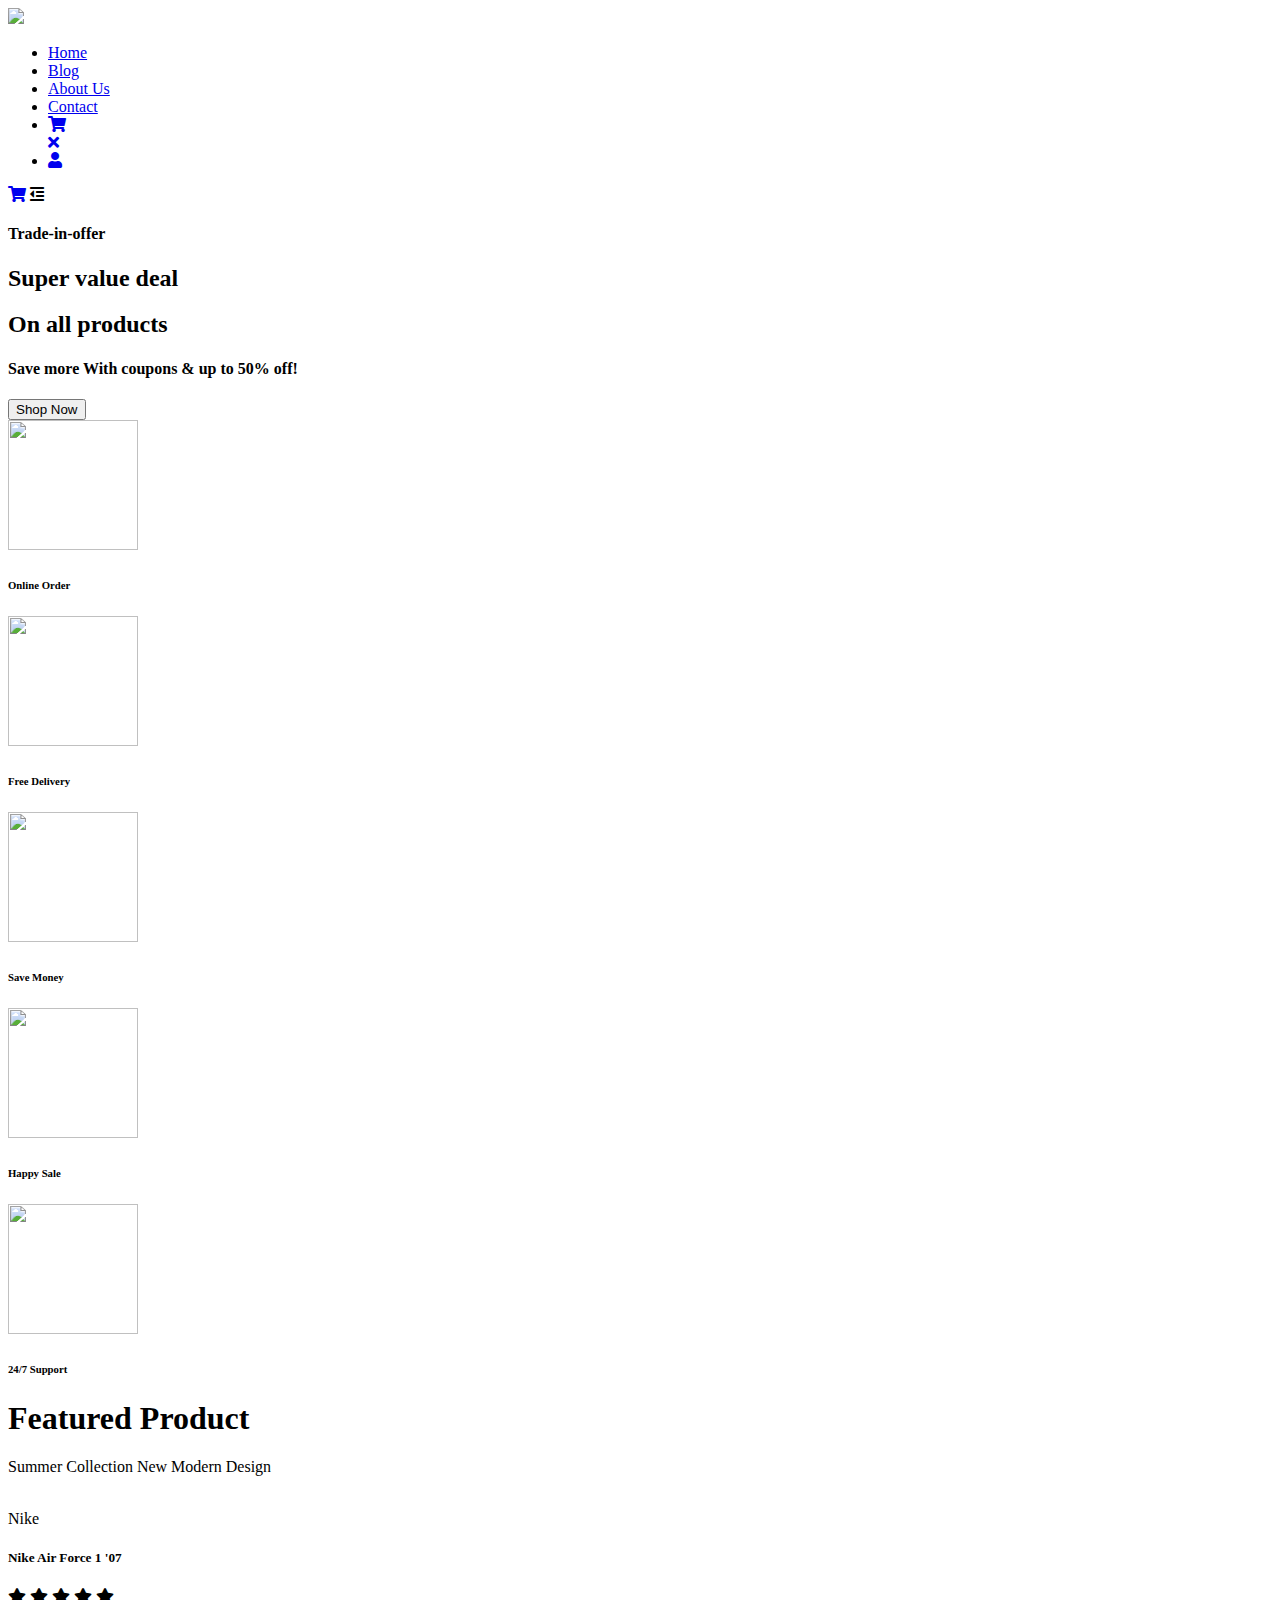
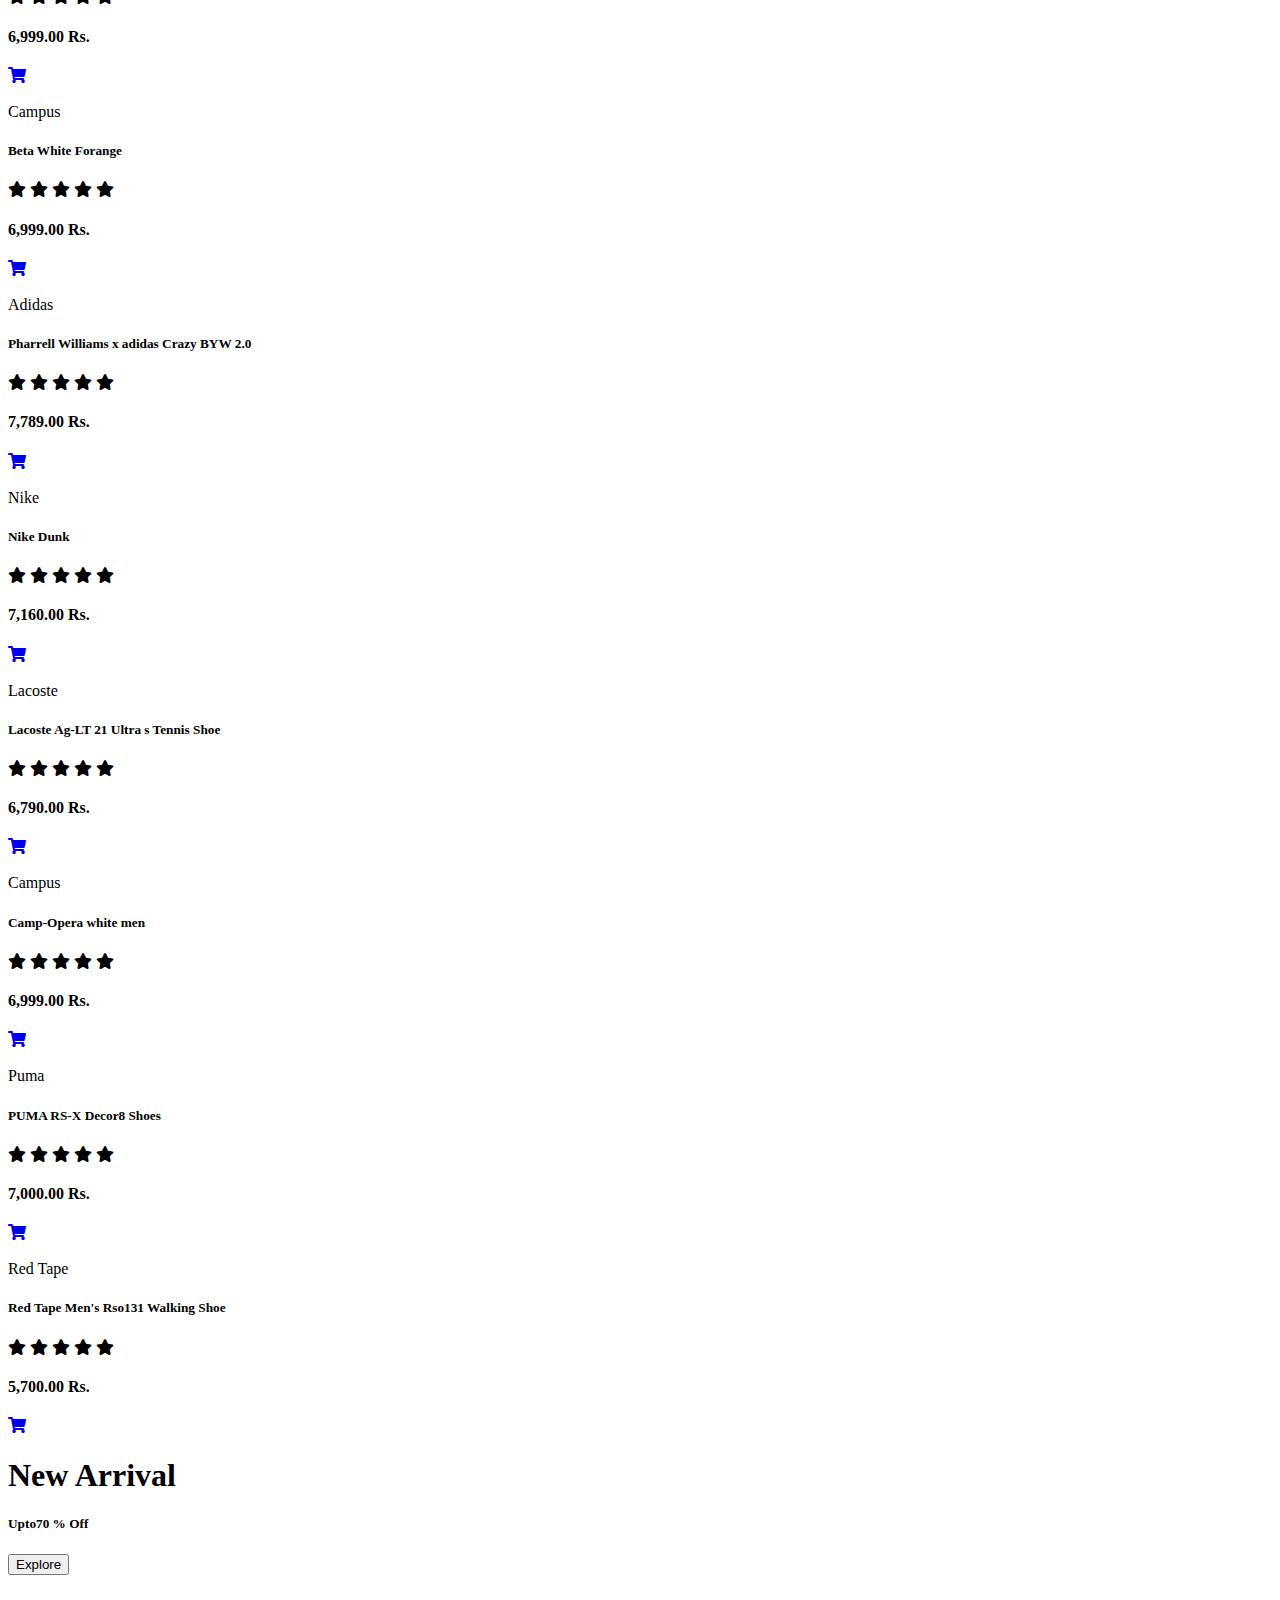
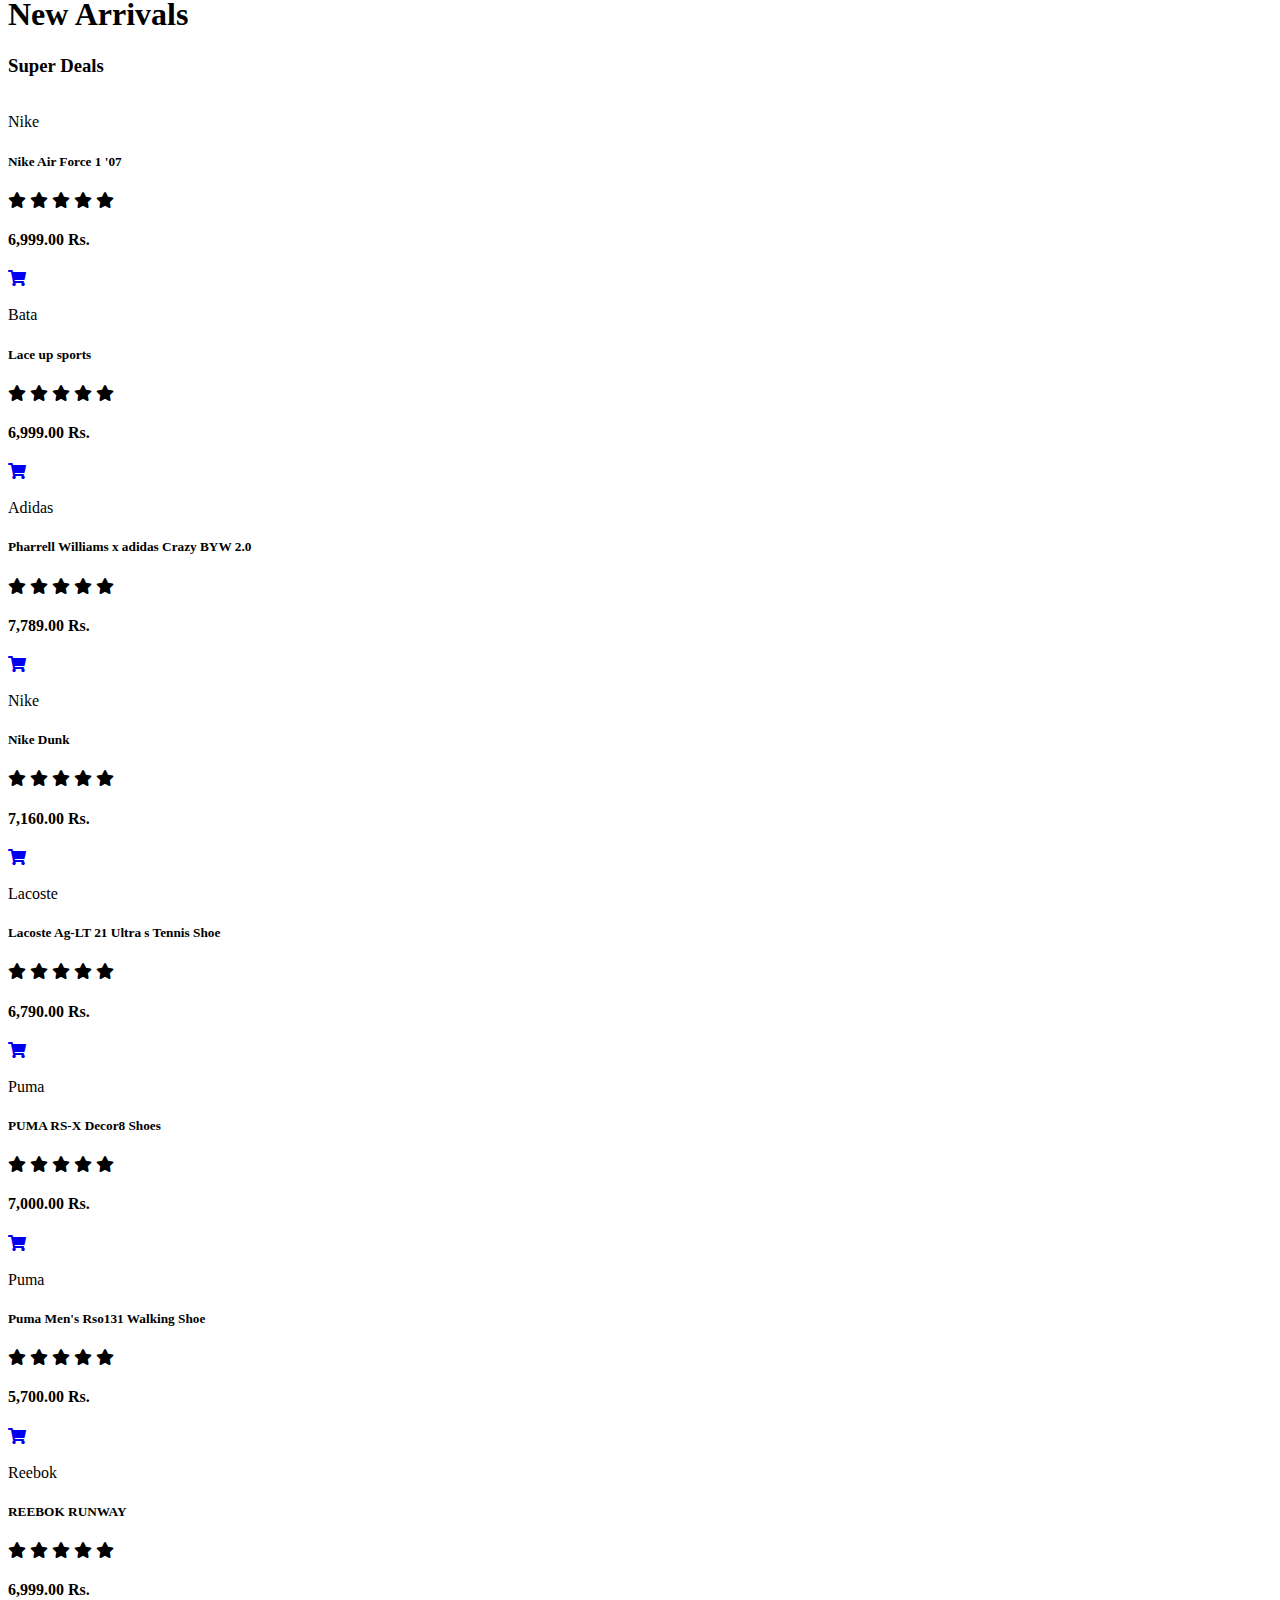
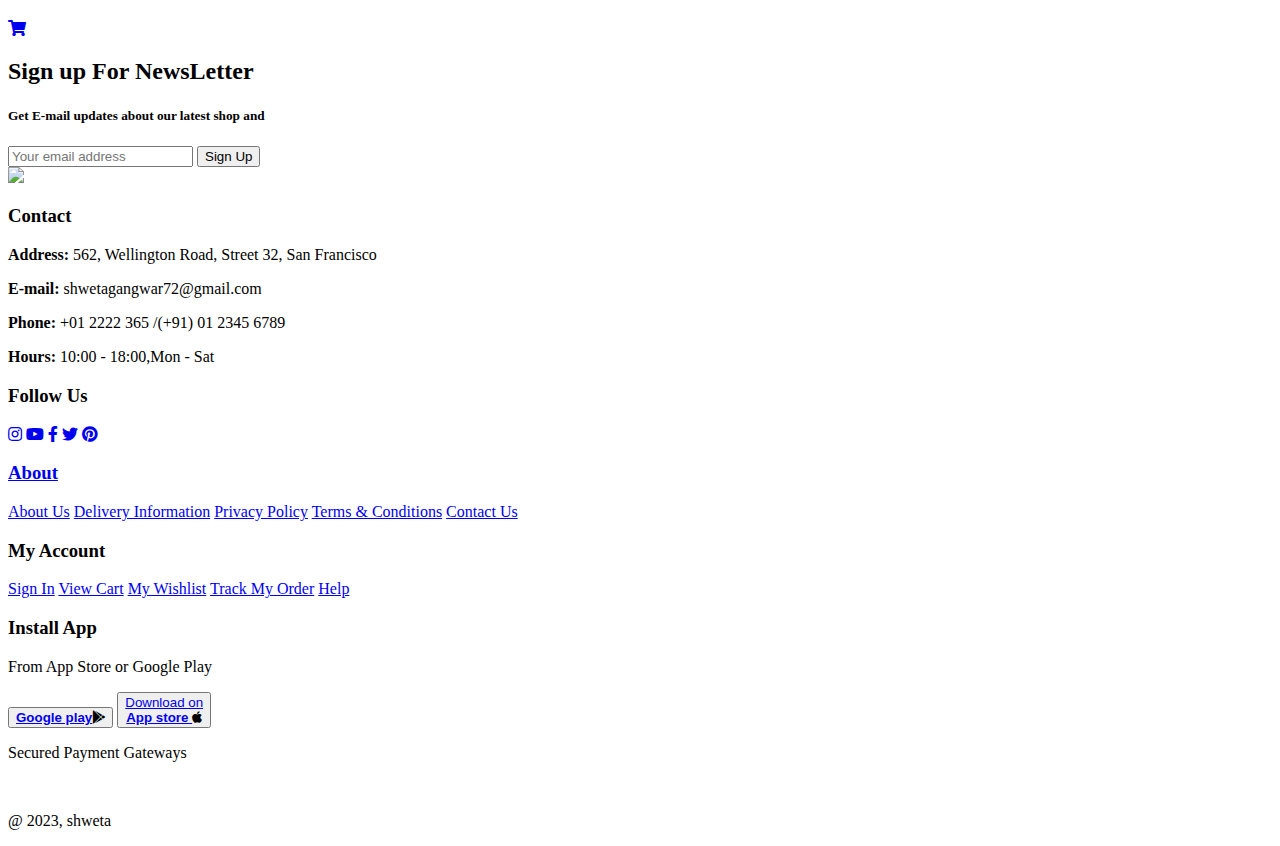
==== index.html @ 14f74d3e "Update index.html" ====
<!DOCTYPE html>
<html lang="en">
<head>
    <meta charset="UTF-8">
    <meta http-equiv="X-UA-Compatible" content="IE=edge">
    <meta name="viewport" content="width=device-width, initial-scale=1.0">
    <title>Website</title>
    <link rel="stylesheet" href="https://use.fontawesome.com/releases/v5.15.4/css/all.css"/>
    <link rel ="stylesheet" href ="style.css">
</head>
<body>

    
        <section id = "header">
            <img src="logo.jpg" height="60px">

        
                <ul id = "navbar">
                    <li><a class="active" href ="index.html">Home</a></li>
                    <li><a href ="blog.html">Blog</a></li>
                    <li><a href ="about.html">About Us</a></li>
                    <li><a href ="contact.html">Contact</a></li>
                    <li><a href=cart.html id="lg-bag"><i class="fa fa-shopping-cart"></i></a></li>
                    <a href="#" id="close"><i class="fa fa-times"></i></a>
                    <li><a href="login.html"><span class="fa fa-user"></span></a></li>
                    
                    
                </ul>
                
            
            <div id="mobile">
                <a href=cart.html><i class="fa fa-shopping-cart"></i></a>
                <i id="bar"class="fas fa-outdent"></i>
            </div>
        </section>
        
    <section id ="hero">
        
       
       <h4 class="h2">Trade-in-offer</h4>
       <h2 class="h2">Super value deal</h2>
       <h2 class="h2">On all products</h2>
       <h4 >Save more With coupons & up to 50% off! </h4>
       <button onclick="window.location.href='shop.html';"> Shop Now</button>
       
       
   </section>
   <section id ="feature" class="section-p1">
       <div class = "fe-box">
           <img src ="252-2523946_mobile-ordering-logo-png-transparent-png.png" 
           height="130" width="130"alt ="">
           <h6>Online Order</h6>

       </div>
       <div class = "fe-box">
           <img src ="free-delivery-design-template-50c5398122470be03389158a7e2b2923_screen.jpg" 
           height="130" width="130"alt ="">
           <h6>Free Delivery</h6>

       </div>
       <div class = "fe-box">
           <img src ="279-2795651_money-saving-cartoon-hd-png-download.png" 
           height="130" width="130"alt ="">
           <h6>Save Money</h6>

       </div>
       <div class = "fe-box">
           <img src ="pngtree-shopping-sell-things-cartoon-brand-auction-png-image_478056.jpg" 
           height="130" width="130"alt ="">
           <h6>Happy Sale</h6>

       </div>
       <div class = "fe-box">
           <img src ="technical-support-illustration_24908-61534.jpg" 
           height="130" width="130"alt ="">
           <h6>24/7 Support </h6>

       </div>
   </section>
   <section id="product"class="section-p1">
       <h1>Featured Product</h1>
       <p>Summer Collection New Modern Design</p>
       <div class ="pro-container">
           <div class="pro zoom">
               <img  src ="OIP.jpg"  alt="">
               <div class="desc">
                   <span>Nike</span>
                   <h5>Nike Air Force 1 '07</h5>
                   <div class="star">
                       <i class="fas fa-star"></i>
                       <i class="fas fa-star"></i>
                       <i class="fas fa-star"></i>
                       <i class="fas fa-star"></i>
                       <i class="fas fa-star"></i>

                   </div>
                   <h4>6,999.00 Rs.</h4>
               </div>
               <a href="#"><i class="fa fa-shopping-cart cart" aria-hidden="true"></i></a>
           </div>
           <div class="pro zoom">
               <img  src ="BETA-WHT-FORG-1.jpg" height ="240" widht = "30"alt="">
               <div class="desc">
                   <span>Campus</span>
                   <h5>Beta White Forange</h5>
                   <div class="star">
                       <i class="fas fa-star"></i>
                       <i class="fas fa-star"></i>
                       <i class="fas fa-star"></i>
                       <i class="fas fa-star"></i>
                       <i class="fas fa-star"></i>

                   </div>
                   <h4>6,999.00 Rs.</h4>
               </div>
               <a href="#"><i class="fa fa-shopping-cart cart" aria-hidden="true"></i></a>
           </div>
           <div class="pro zoom">
               <img  src ="OIP (1).jpg"  alt="">
               <div class="desc">
                   <span>Adidas</span>
                   <h5>Pharrell Williams x adidas Crazy BYW 2.0</h5>
                   <div class="star">
                       <i class="fas fa-star"></i>
                       <i class="fas fa-star"></i>
                       <i class="fas fa-star"></i>
                       <i class="fas fa-star"></i>
                       <i class="fas fa-star"></i>

                   </div>
                   <h4>7,789.00 Rs.</h4>
               </div>
               <a href="#"><i class="fa fa-shopping-cart cart" aria-hidden="true"></i></a>
           </div>
           
           
           <div class="pro zoom">
               <img  src ="nikecourt-zoom-cage-2-tennis-shoe.jpg"  alt="">
               <div class="desc">
                   <span>Nike</span>
                   <h5>Nike Dunk</h5>
                   <div class="star">
                       <i class="fas fa-star"></i>
                       <i class="fas fa-star"></i>
                       <i class="fas fa-star"></i>
                       <i class="fas fa-star"></i>
                       <i class="fas fa-star"></i>

                   </div>
                   <h4>7,160.00 Rs.</h4>
               </div>
               <a href="#"><i class="fa fa-shopping-cart cart" aria-hidden="true"></i></a>
           </div>
       </div>
       <div class ="pro-container">
           <div class="pro zoom">
               <img  src ="42SMA0077_NV1_01.jpg"height="300"  alt="">
               <div class="desc">
                   <span>Lacoste</span>
                   <h5>Lacoste Ag-LT 21 Ultra s Tennis Shoe</h5>
                   <div class="star">
                       <i class="fas fa-star"></i>
                       <i class="fas fa-star"></i>
                       <i class="fas fa-star"></i>
                       <i class="fas fa-star"></i>
                       <i class="fas fa-star"></i>

                   </div>
                   <h4>6,790.00 Rs.</h4>
               </div>
               <a href="#"><i class="fa fa-shopping-cart cart" aria-hidden="true"></i></a>
           </div>
           
           <div class="pro zoom">
               <img  src ="CAMP-OPERA_22G-918_WHT-MSTD.webp" alt="">
               <div class="desc">
                   <span>Campus</span>
                   <h5>Camp-Opera white men</h5>
                   <div class="star">
                       <i class="fas fa-star"></i>
                       <i class="fas fa-star"></i>
                       <i class="fas fa-star"></i>
                       <i class="fas fa-star"></i>
                       <i class="fas fa-star"></i>

                   </div>
                   <h4>6,999.00 Rs.</h4>
               </div>
               <a href="#"><i class="fa fa-shopping-cart cart" aria-hidden="true"></i></a>
           </div>
           
           <div class="pro zoom">
               <img  src ="puma new.jpg" height="300" alt="">
               <div class="desc">
                   <span>Puma</span>
                   <h5>PUMA RS-X Decor8 Shoes </h5>
                   <div class="star">
                       <i class="fas fa-star"></i>
                       <i class="fas fa-star"></i>
                       <i class="fas fa-star"></i>
                       <i class="fas fa-star"></i>
                       <i class="fas fa-star"></i>

                   </div>
                   <h4>7,000.00 Rs.</h4>
               </div>
               <a href="#"><i class="fa fa-shopping-cart cart" aria-hidden="true"></i></a>
           </div><div class="pro zoom" onclick="window.location.href='sproduct.html';">
               <img  src ="red tape.jpg" class="img1" height="310" alt="">
               <div class="desc">
                   <span>Red Tape</span>
                   <h5>Red Tape Men's Rso131 Walking Shoe</h5>
                   <div class="star">
                       <i class="fas fa-star"></i>
                       <i class="fas fa-star"></i>
                       <i class="fas fa-star"></i>
                       <i class="fas fa-star"></i>
                       <i class="fas fa-star"></i>

                   </div>
                   <h4>5,700.00 Rs.</h4>
               </div>
               <a href="#"><i class="fa fa-shopping-cart cart" aria-hidden="true"></i></a>
           </div>
       </div>
       
      
   </section>
   <section id="banner" class="section-m1">
       <h1>New Arrival</h1>
       <h5>Upto<span>70 % Off</span></h5>
       <button class="normal" onclick="window.location.href='shop.html';">Explore</button>
   </section>
   <section id="product"class="section-p1">
       <h1 class = "new1">New Arrivals</h1>
       <h3 class ="new">Super Deals</h3>
       <div class ="pro-container">
           <div class="pro zoom">
               <img  src ="banner.webp"  alt="">
               <div class="desc">
                   <span>Nike</span>
                   <h5>Nike Air Force 1 '07</h5>
                   <div class="star">
                       <i class="fas fa-star"></i>
                       <i class="fas fa-star"></i>
                       <i class="fas fa-star"></i>
                       <i class="fas fa-star"></i>
                       <i class="fas fa-star"></i>

                   </div>
                   <h4>6,999.00 Rs.</h4>
               </div>
               <a href="#"><i class="fa fa-shopping-cart cart" aria-hidden="true"></i></a>
           </div>
           <div class="pro zoom">
               <img  src ="bata.jpg" height="250" alt="">
               <div class="desc">
                   <span>Bata</span>
                   <h5>Lace up sports</h5>
                   <div class="star">
                       <i class="fas fa-star"></i>
                       <i class="fas fa-star"></i>
                       <i class="fas fa-star"></i>
                       <i class="fas fa-star"></i>
                       <i class="fas fa-star"></i>

                   </div>
                   <h4>6,999.00 Rs.</h4>
               </div>
               <a href="#"><i class="fa fa-shopping-cart cart" aria-hidden="true"></i></a>
           </div>
           <div class="pro zoom">
               <img  src ="adidas hhhh.webp"  alt="">
               <div class="desc">
                   <span>Adidas</span>
                   <h5>Pharrell Williams x adidas Crazy BYW 2.0</h5>
                   <div class="star">
                       <i class="fas fa-star"></i>
                       <i class="fas fa-star"></i>
                       <i class="fas fa-star"></i>
                       <i class="fas fa-star"></i>
                       <i class="fas fa-star"></i>

                   </div>
                   <h4>7,789.00 Rs.</h4>
               </div>
               <a href="#"><i class="fa fa-shopping-cart cart" aria-hidden="true"></i></a>
           </div><div class="pro zoom">
               <img  src ="1093b21414b36893abf158c54927600c1c.2x.rsquare.w600.webp" height="300" alt="">
               <div class="desc">
                   <span>Nike</span>
                   <h5>Nike Dunk</h5>
                   <div class="star">
                       <i class="fas fa-star"></i>
                       <i class="fas fa-star"></i>
                       <i class="fas fa-star"></i>
                       <i class="fas fa-star"></i>
                       <i class="fas fa-star"></i>

                   </div>
                   <h4>7,160.00 Rs.</h4>
               </div>
               <a href="#"><i class="fa fa-shopping-cart cart" aria-hidden="true"></i></a>
           </div>
       </div>
       <div class ="pro-container">
           <div class="pro zoom">
               <img  src ="71QqnqenLLL._AC_SR255,340_.jpg"height="300"  alt="">
               <div class="desc">
                   <span>Lacoste</span>
                   <h5>Lacoste Ag-LT 21 Ultra s Tennis Shoe</h5>
                   <div class="star">
                       <i class="fas fa-star"></i>
                       <i class="fas fa-star"></i>
                       <i class="fas fa-star"></i>
                       <i class="fas fa-star"></i>
                       <i class="fas fa-star"></i>

                   </div>
                   <h4>6,790.00 Rs.</h4>
               </div>
               <a href="#"><i class="fa fa-shopping-cart cart" aria-hidden="true"></i></a>
           </div>
           <div class="pro zoom">
               <img  src ="Sportswear-by-PUMA-RS-Simul8-Sneakers.jfif" height="300" alt="">
               <div class="desc">
                   <span>Puma</span>
                   <h5>PUMA RS-X Decor8 Shoes </h5>
                   <div class="star">
                       <i class="fas fa-star"></i>
                       <i class="fas fa-star"></i>
                       <i class="fas fa-star"></i>
                       <i class="fas fa-star"></i>
                       <i class="fas fa-star"></i>

                   </div>
                   <h4>7,000.00 Rs.</h4>
               </div>
               <a href="#"><i class="fa fa-shopping-cart cart" aria-hidden="true"></i></a>
           </div><div class="pro zoom">
               <img  src ="puma s.webp" height="310" alt="">
               <div class="desc">
                   <span>Puma</span>
                   <h5>Puma Men's Rso131 Walking Shoe</h5>
                   <div class="star">
                       <i class="fas fa-star"></i>
                       <i class="fas fa-star"></i>
                       <i class="fas fa-star"></i>
                       <i class="fas fa-star"></i>
                       <i class="fas fa-star"></i>

                   </div>
                   <h4>5,700.00 Rs.</h4>
               </div>
               <a href="#"><i class="fa fa-shopping-cart cart" aria-hidden="true"></i></a>
           </div>
           <div class="pro zoom">
               <img  src ="9-ga1524-10-reebok-gravel-mattsilver-lghsolidgrey-pumporang-original-imagc8bfyvvgd5jp.webp" height="250" alt="">
               <div class="desc">
                   <span>Reebok</span>
                   <h5>REEBOK RUNWAY</h5>
                   <div class="star">
                       <i class="fas fa-star"></i>
                       <i class="fas fa-star"></i>
                       <i class="fas fa-star"></i>
                       <i class="fas fa-star"></i>
                       <i class="fas fa-star"></i>

                   </div>
                   <h4>6,999.00 Rs.</h4>
               </div>
               <a href="#"><i class="fa fa-shopping-cart cart" aria-hidden="true"></i></a>
           </div>
       </div>
   </section>
  
   <section id="newsletter"class="section-p1 section-m1">
       <div class="newstext">
           <h2>Sign up For NewsLetter</h2>
           <h5>Get E-mail updates about our latest shop and </h5>
       </div>
       <div class="form">
           <input type="text"placeholder="Your email address">
           <button class="normal">Sign Up</button>
       </div>
   </section>
   <footer class="section-p1">
       <div class="col">
           <img src="logo.jpg" height="60px">
           <h3>Contact</h3>
           <p><strong>Address: </strong>562, Wellington Road, Street 32, San Francisco </p>
           <p><strong>E-mail: </strong>shwetagangwar72@gmail.com </p>
           <p><strong>Phone: </strong> +01 2222 365 /(+91) 01 2345 6789</p>
           <p><strong>Hours: </strong> 10:00 - 18:00,Mon - Sat</p>
           <div class="follow">
               <h3>Follow Us</h3>
               <div class="icon">
                <a href="https://instagram.com" alt=""><i class="fab fa-instagram"></i></a>
                <a href="https://youtube.com" alt=""><i class="fab fa-youtube"></i></a>
                <a href="https://facebook.com" alt=""><i class="fab fa-facebook-f"></i></a> 
                <a href="https://twitter.com" alt=""> <i class="fab fa-twitter"></i></a>
                <a href="https://pinterest.com" alt=""><i class="fab fa-pinterest"></i>
                   
               </div>
           </div>
       </div>
       <div class="col">
           <h3>About</h3>
           <a href="#" onclick="window.location.href='about.html';">About Us</a>
           <a href="#">Delivery Information</a>
           <a href="#">Privacy Policy</a>
           <a href="#">Terms & Conditions</a>
           <a href="#">Contact Us</a>
           

       </div>
       <div class="col">
           <h3>My Account</h3>
           <a href="#">Sign In</a>
           <a href="#">View Cart</a>
           <a href="#">My Wishlist</a>
           <a href="#">Track My Order</a>
           <a href="#">Help</a>
           

       </div>
       <div class="col install">
           <h3>Install App</h3>
           <p>From App Store or Google Play</p>
           <div id="row">
                <button class="button"><strong><a href="https://play.google.com/">Google play</strong></a><i class="fab fa-google-play"></i></button>
                <button class="button"><a href="https://www.apple.com/">Download on</br><strong> App store </strong></a><i class="fab fa-apple"></i></button>
               
           </div>
           <p>Secured Payment Gateways</p>
           <img src="Essential-Minimal-Payment-Icons.webp" height="100px" alt="">
       </div>
       <div class="copyright">
           <p>@ 2023, shweta</p>
       </div>
           
   </footer>
    
    
    
    <script src ="script.js"></script>
</body>
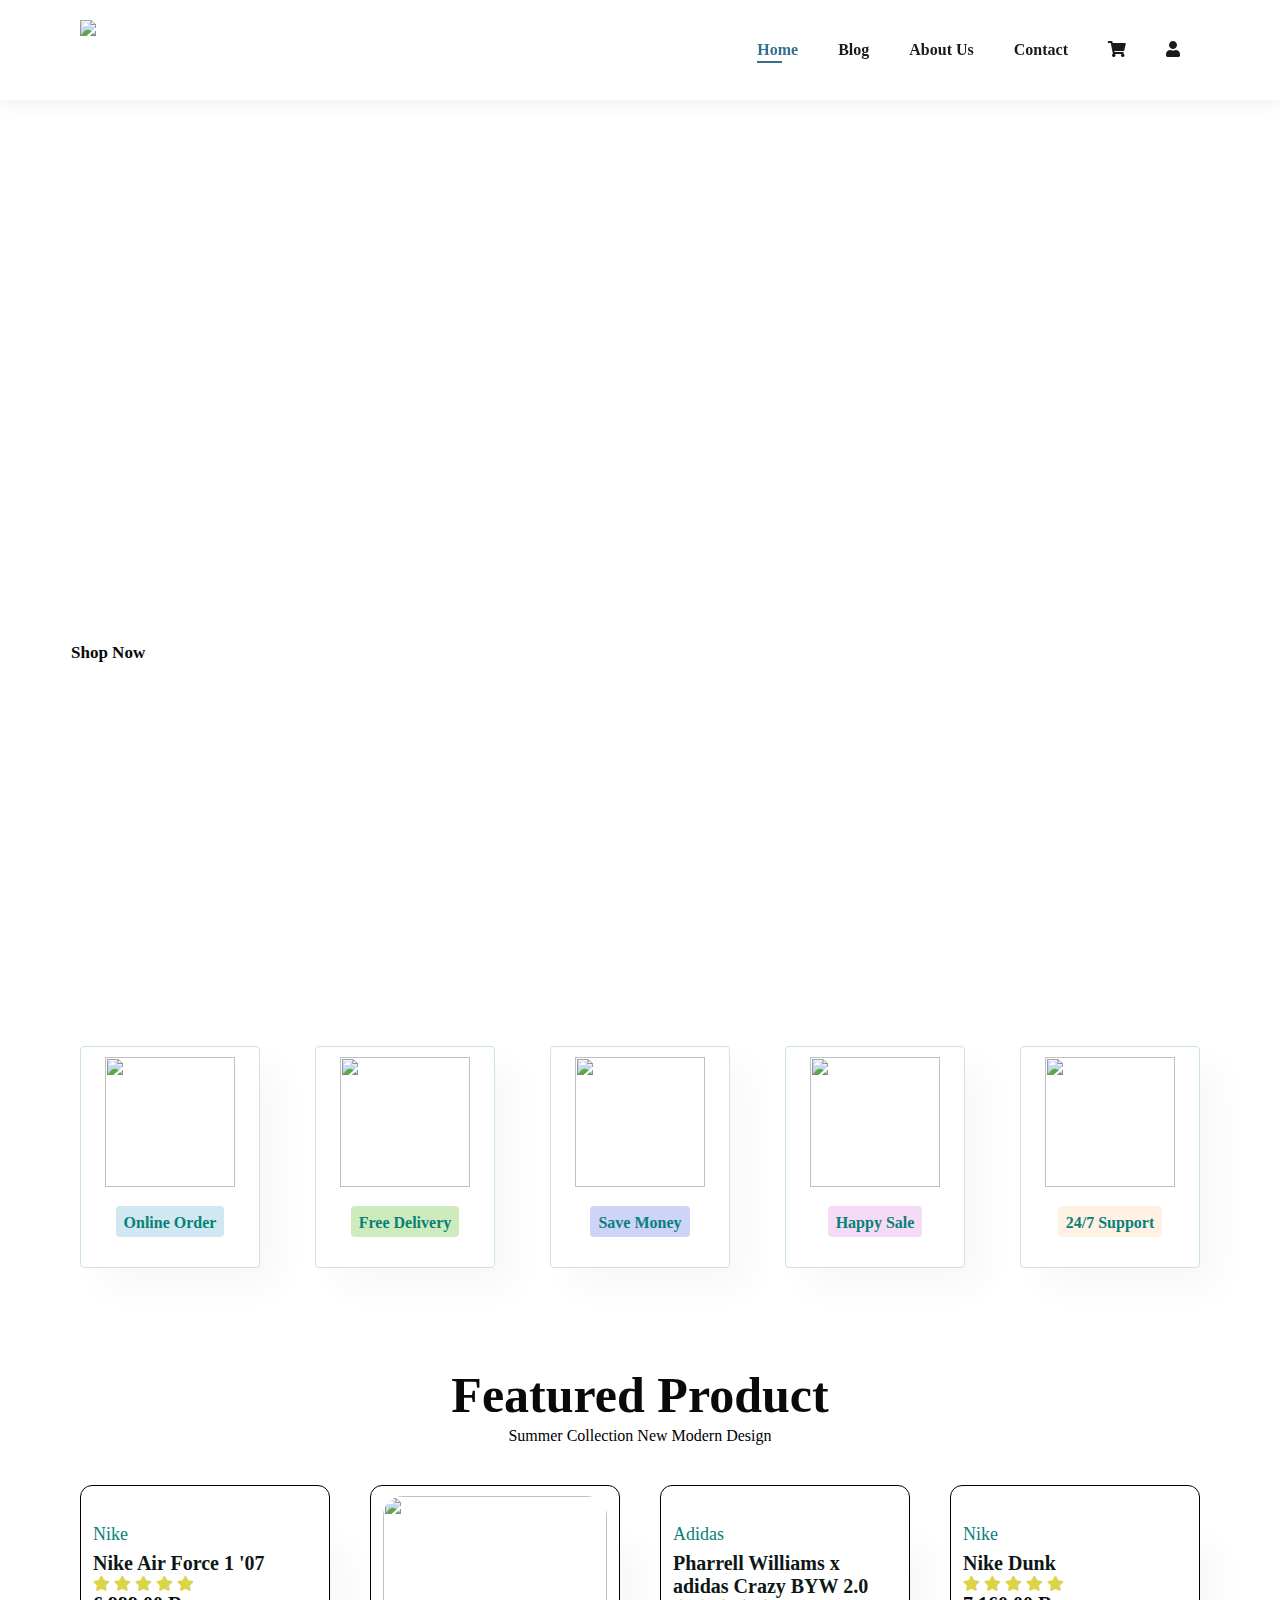
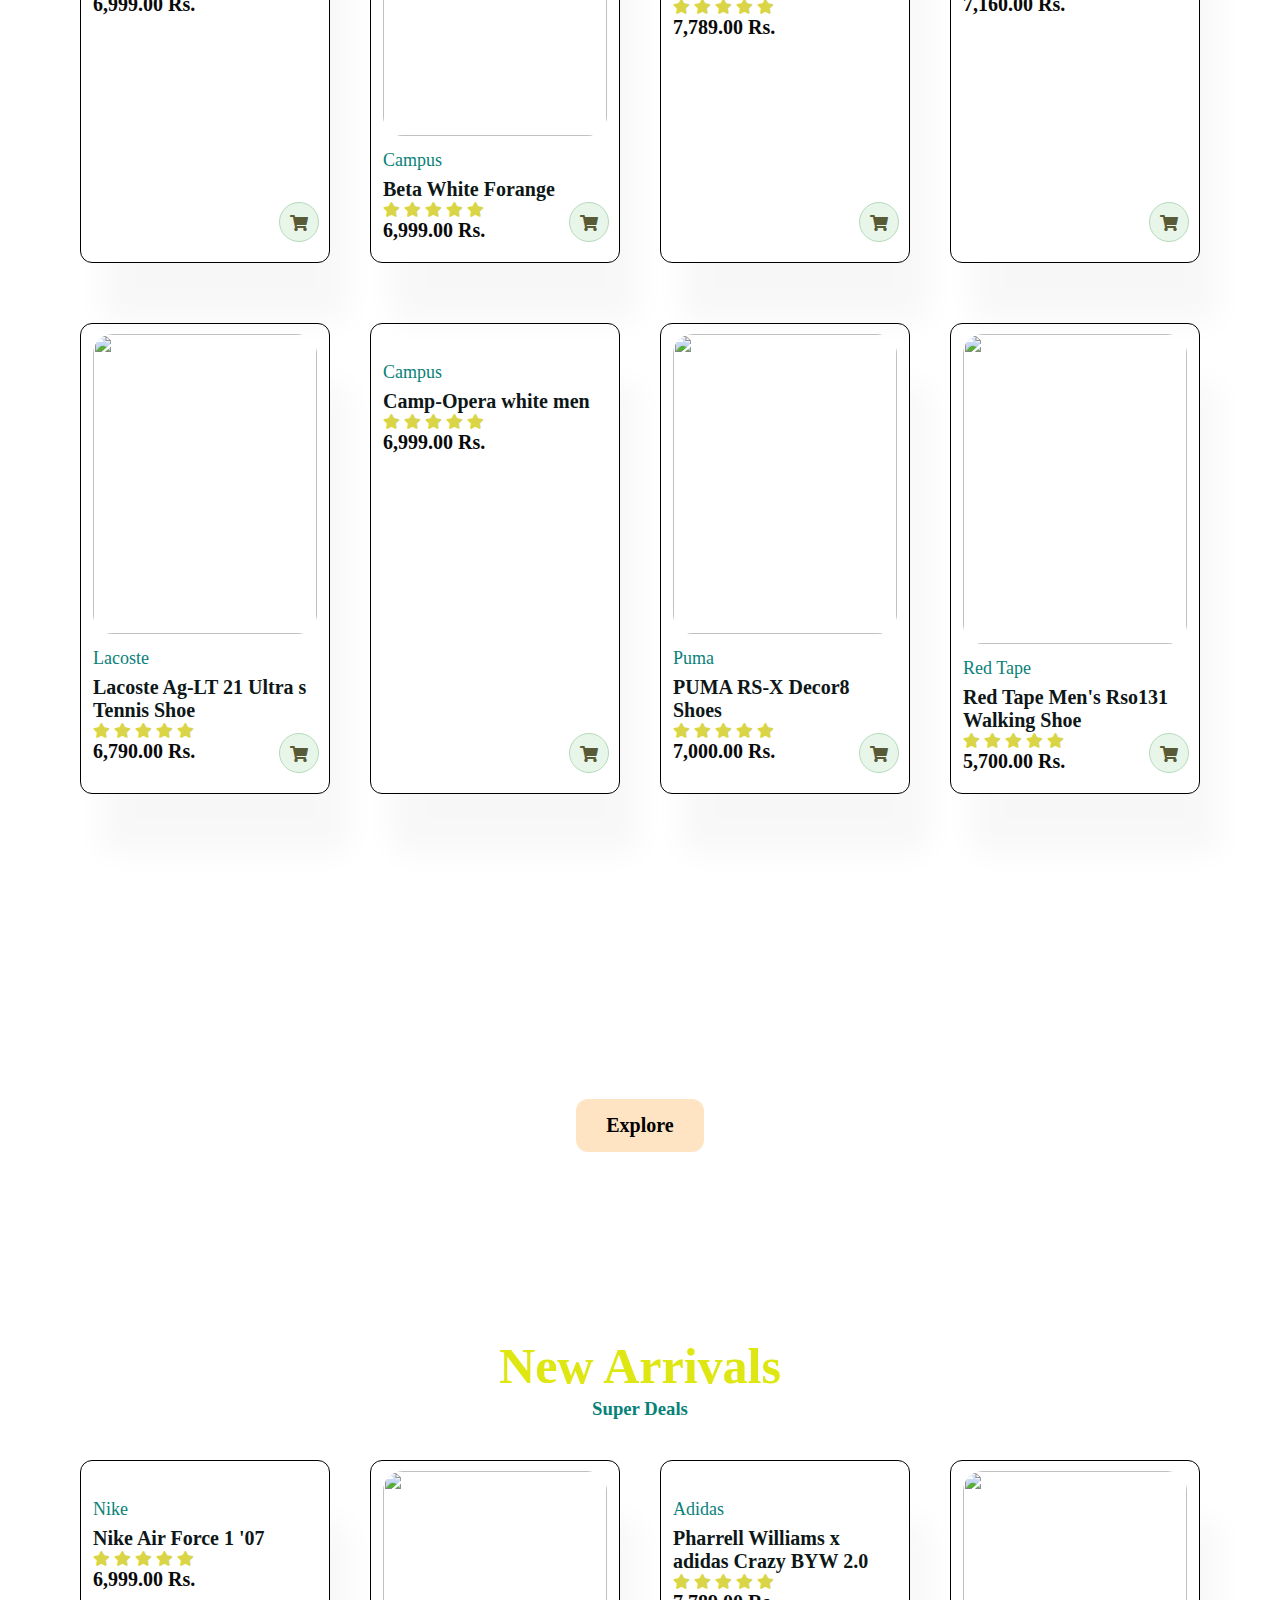
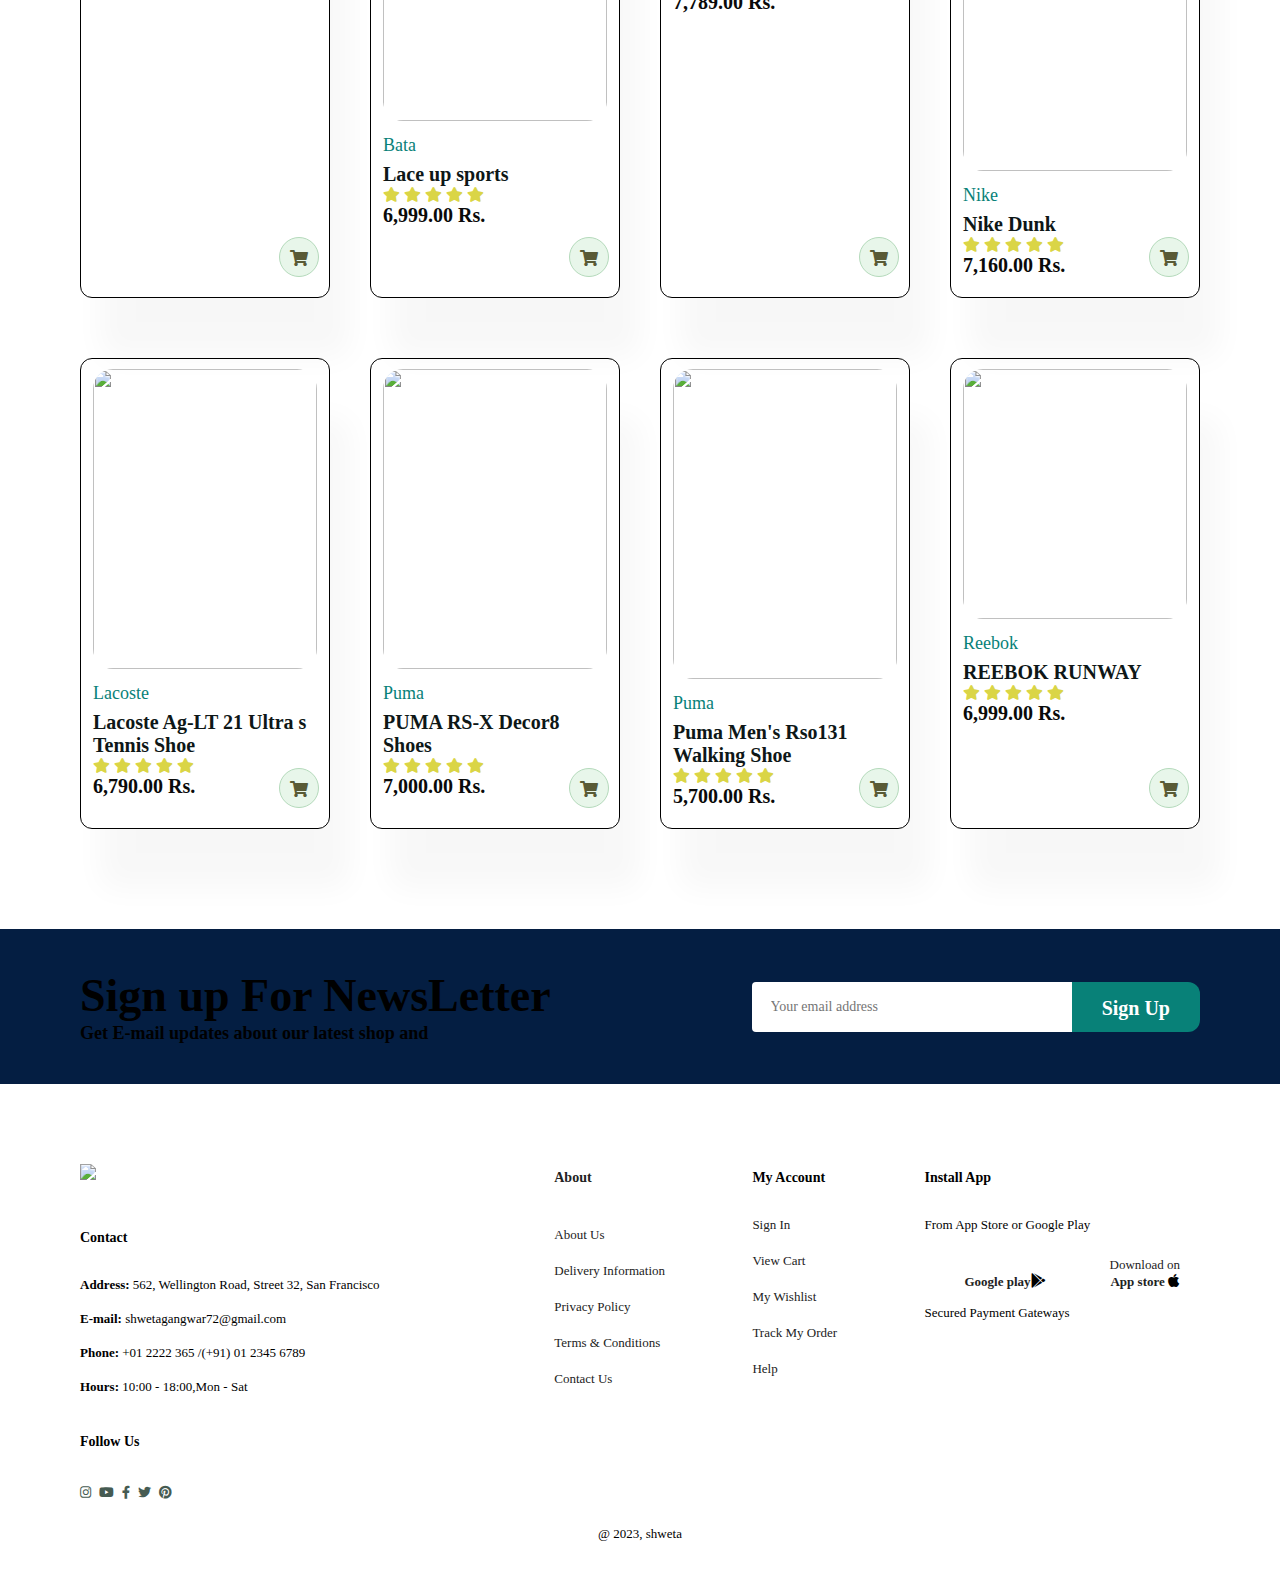
==== commit 03e04597: "Update index.html" ====
--- a/index.html
+++ b/index.html
@@ -448,4 +448,4 @@
 
 
 
-
+ 
--- a/style.css
+++ b/style.css
@@ -0,0 +1,1378 @@
+@import url('https://fonts.googleapis.com/css2?family=Spartan:wght@100;200;300;400;500;600;700;800;900&display=swap');
+
+* {
+    margin: 0;
+    padding: 0;
+    border: 0;
+    box-sizing: border-box;
+    font-family: Cambria, Cochin, Georgia, Times, 'Times New Roman', serif;
+    background-size: contain;
+
+}
+
+h1 {
+
+    font-size: 50px;
+    line-height: 64px;
+    color: #0a0a0a;
+
+
+}
+
+h2 {
+    font-size: 46px;
+    line-height: 54px;
+    color: white;
+
+
+
+}
+
+.h2 {
+    font-size: 46px;
+    line-height: 54px;
+}
+
+h4 {
+    font-size: 20px;
+    color: white;
+
+}
+
+h5 {
+    font-size: 18px;
+    color: black;
+}
+
+h6 {
+    font-size: 16px;
+    color: rgb(31, 28, 28);
+    margin: 15px 0 20px 0;
+
+}
+
+/* button  */
+button.normal {
+    font-size: 20px;
+    font-weight: 600;
+    color: #000;
+    background-color: bisque;
+    padding: 15px 30px 15px 30px;
+    border-radius: 12px;
+    border: none;
+    outline: none;
+    cursor: pointer;
+    transition: 0.2s;
+}
+
+.section-p1 {
+    padding: 40px 80px;
+}
+
+.section-m1 {
+    margin: 40px 0;
+}
+
+body {
+    width: 100%;
+}
+
+#l1 {
+    font-style: italic;
+    color: rgb(6, 26, 42);
+    font-family: Impallari;
+    font-size: 50px;
+
+}
+
+.note {
+    color: white;
+    position: absolute;
+    right: 10%;
+    font-size: 40px;
+    top: 10%;
+    font-weight: 400;
+}
+
+/* header  */
+#header {
+    display: flex;
+    align-items: center;
+    justify-content: space-between;
+    padding: 20px 80px;
+    background: white;
+    box-shadow: 0 5px 15px rgba(0, 0, 0, 0.06);
+    z-index: 999;
+    position: sticky;
+    top: 0;
+    left: 0;
+
+
+}
+
+/* navbar  */
+#navbar {
+    display: flex;
+    align-items: center;
+    justify-content: center;
+}
+
+#navbar li {
+    list-style: none;
+    padding: 0 20px;
+    position: relative;
+
+}
+
+#navbar li a {
+    text-decoration: none;
+    font-size: 16px;
+    font-weight: 600;
+    color: #1a1a1a;
+    transition: 0.3s ease;
+}
+
+#navbar li a:hover,
+#navbar li a.active {
+    color: rgb(54, 112, 145);
+
+}
+
+#navbar li a.active::after,
+#navbar li a:hover::after {
+    content: "";
+    width: 30%;
+    height: 2px;
+    background: rgb(54, 112, 145);
+    position: absolute;
+    bottom: -4px;
+    left: 20px;
+}
+
+#mobile {
+    display: none;
+    align-items: center;
+}
+
+#close {
+    display: none;
+}
+
+.zoom:hover {
+    -ms-transform: scale(1.08); /* IE 9 */
+    -webkit-transform: scale(1.08); /* Safari 3-8 */
+    transform: scale(1.08); 
+  }
+/* hero  */
+#hero {
+    background-image: url("https://wallpaperaccess.com/full/680070.jpg");
+    background-repeat: no-repeat;
+    height: 99vh;
+    width: 100%;
+    background-size: cover;
+    background-position: right;
+    padding: 0 60px;
+    display: flex;
+    flex-direction: column;
+    align-items: flex-start;
+    justify-content: center;
+    position: relative;
+}
+
+#hero h4 {
+    padding-bottom: 15px;
+}
+
+#hero h1 {
+    color: #088178;
+}
+
+#hero button {
+    background-image: url("stroke.png");
+    background-color: white;
+    color: #0a0a0a;
+    border: 0;
+    cursor: pointer;
+    background-repeat: no-repeat;
+    font-weight: 700;
+    font-size: 17px;
+    padding: 11px;
+    border-radius: 12px;
+}
+
+.icon {
+    height: 20px;
+    width: -2px;
+}
+
+/* feature */
+#feature {
+    display: flex;
+    align-items: center;
+    justify-content: space-between;
+    flex-wrap: wrap;
+}
+
+#feature .fe-box {
+    width: 180px;
+    text-align: center;
+    padding: 10px 10px;
+    box-shadow: 20px 20px 34px rgba(0, 0, 0, 0.03);
+    border: 1px solid #cce7d0;
+    border-radius: 4px;
+    margin: 15px 0;
+
+}
+
+#feature .fe-box:hover {
+    box-shadow: 10px 10px 54px rgba(43, 34, 217, 0.1);
+}
+
+#feature .fe-box h6 {
+    display: inline-block;
+    padding: 9px 8px 6px 8px;
+    line-height: 1;
+    border-radius: 4px;
+    color: #088178;
+    background-color: #d1e8f2;
+    cursor: pointer;
+}
+
+#feature .fe-box:nth-child(2) h6 {
+    background-color: #cdebbc;
+}
+
+#feature .fe-box:nth-child(3) h6 {
+    background-color: #cdd4f8;
+}
+
+#feature .fe-box:nth-child(4) h6 {
+    background-color: #f6dbf6;
+}
+
+#feature .fe-box:nth-child(5) h6 {
+    background-color: #fff2e5;
+}
+
+/* product */
+#product {
+    text-align: center;
+}
+
+#product .pro-container {
+    display: flex;
+    justify-content: space-between;
+    padding-top: 20px;
+    flex-wrap: wrap;
+}
+
+#product .pro {
+
+    width: 15%;
+    min-width: 250px;
+    border: 1px solid black;
+    padding: 10px 12px;
+    cursor: pointer;
+    box-shadow: 20px 60px 30px rgba(15, 14, 14, 0.03);
+    border-radius: 12px;
+    margin: 20px 0;
+    transition: 1.02s ease;
+    position: relative;
+
+}
+
+#product .pro img {
+    border-radius: 20px;
+    width: 100%;
+}
+
+#product .pro:hover {
+    box-shadow: 20px 20px 30px rgba(11, 10, 10, 0.06);
+}
+
+#product .pro .desc {
+    text-align: start;
+    padding: 10px 0;
+}
+
+#product .pro .desc span {
+    font-size: 18px;
+    color: #088178;
+}
+
+#product .pro .desc h5 {
+    padding-top: 7px;
+    color: #0e1717;
+    font-size: 20px;
+}
+
+#product .pro .desc i {
+    color: #dad546;
+    font-size: 15px;
+}
+
+#product .pro .desc h4 {
+    color: #0a0a0a;
+}
+
+#product .pro .cart {
+    height: 40px;
+    width: 40px;
+    color: #595a36;
+    line-height: 40px;
+    border-radius: 50px;
+    background-color: #e8f6ea;
+    border: 1px #b4dabb solid;
+    position: absolute;
+    bottom: 20px;
+    right: 10px;
+
+}
+
+/* banner  */
+#banner {
+    display: flex;
+    justify-content: center;
+    flex-direction: column;
+    align-items: center;
+    text-align: center;
+    background-image: url("./img/shoes\ back.jpg");
+    background-size: cover;
+    height: 40vh;
+    width: 100%;
+    background-position: center;
+}
+
+#banner h1 {
+    color: #fff;
+    font-size: 60px;
+}
+
+#banner h5 {
+    color: #fff;
+    font-size: 30px;
+    padding: 2px;
+}
+
+#banner button:hover {
+    background-color: #088178;
+    color: whitesmoke;
+}
+
+#row .banner1 {
+    font-size: 30px;
+}
+
+#product .new {
+    color: #088178;
+
+}
+
+#product .new1 {
+    color: #dfe713;
+}
+
+button.white {
+    font-size: 20px;
+    font-weight: 600;
+    color: #fff;
+    background-color: bisque;
+    padding: 11px 18px;
+    background-color: transparent;
+    border-radius: 5px;
+    border: 1px solid #fff;
+    outline: none;
+    cursor: pointer;
+    transition: 0.2s;
+}
+
+/* newsletter  */
+#newsletter {
+    display: flex;
+    justify-content: space-between;
+    flex-wrap: wrap;
+    align-items: center;
+    background-image: url("./img/depositphotos_38238823-stock-illustration-seamless-doodle-children-toys-pattern.jpg");
+    background-position: 20% 30%;
+
+    background-color: #041e42;
+
+}
+
+#newsletter .form {
+    display: flex;
+    width: 40%;
+}
+
+#newsletter h2 {
+    color: black;
+}
+
+#newsletter input {
+    height: 3.125rem;
+    padding: 0 1.25em;
+    font-size: 14px;
+    width: 100%;
+    border: 1px solid transparent;
+    border-radius: 4px;
+    outline: none;
+    border-top-right-radius: 0;
+    border-bottom-right-radius: 0;
+}
+
+#newsletter button {
+    background-color: #088178;
+    color: #fff;
+    white-space: nowrap;
+    border-top-left-radius: 0;
+    height: 3.125rem;
+    border-bottom-left-radius: 0;
+}
+
+/* footer  */
+footer .col {
+    line-height: 2;
+}
+
+footer {
+    display: flex;
+    flex-wrap: wrap;
+    justify-content: space-between;
+}
+
+footer .col {
+    display: flex;
+    flex-direction: column;
+    align-items: flex-start;
+    margin-bottom: 20px;
+}
+
+footer h3 {
+    font-size: 14px;
+    padding-bottom: 20px;
+}
+
+footer p {
+    font-size: 13px;
+    margin: 0 0 8px 0;
+}
+
+footer a {
+    font-size: 13px;
+    text-decoration: none;
+    color: #222;
+    margin-bottom: 10px;
+}
+
+footer .col1 {
+    margin-bottom: 30px;
+}
+
+footer .follow {
+    margin-top: 20px;
+}
+
+footer .follow i {
+    color: #465b52;
+    padding-right: 4px;
+    cursor: pointer;
+}
+
+footer .follow i:hover,
+footer a:hover {
+    color: #076862;
+}
+
+footer .copyright {
+    width: 100%;
+    text-align: center;
+}
+
+.button {
+    padding: 10px 20px 10px 40px;
+    cursor: pointer;
+    font-size: 15px;
+    font-weight: 300px;
+    color: #000;
+    background-color: white;
+    border-radius: 12px;
+    border: none;
+    outline: none;
+    transition: 0.2s;
+
+}
+
+#row button:hover {
+    background-color: #088178;
+    color: black;
+}
+
+#shop-hero {
+    display: flex;
+    justify-content: center;
+    flex-direction: column;
+    align-items: center;
+    text-align: center;
+    background-image: url("./img/shoes\ back.jpg");
+    background-size: cover;
+    height: 40vh;
+    width: 100%;
+    background-position: center;
+}
+
+#shop-hero h2 {
+    color: black;
+}
+
+#pagination {
+    text-align: center;
+}
+
+#pagination a {
+
+    text-decoration: none;
+    background-color: #0da59b;
+    padding: 10px 15px;
+    border-radius: 7px;
+    font-weight: 600px;
+    color: rgb(243, 233, 233);
+
+
+}
+
+#pagination a i {
+    font-weight: 16px;
+    font-weight: 600px;
+}
+
+
+#productdetails {
+    display: flex;
+    margin-top: 20px;
+}
+
+#productdetails .single-pro-image {
+    width: 30%;
+    margin-right: 50px;
+}
+
+.small-image-group {
+    display: flex;
+    justify-content: space-between;
+    margin-top: 70px;
+}
+
+#MainImg {
+    block-size: 270px;
+}
+
+.small-image-col {
+    flex-basis: 24%;
+    cursor: pointer;
+
+}
+
+#productdetails .single-pro-details h4 {
+    color: black;
+    padding: 20px 0px 20px 0px;
+    font-size: 26px;
+}
+
+#productdetails .single-pro-details h2 {
+    color: black;
+    font-size: 20px;
+}
+
+#productdetails .single-pro-details {
+    width: 40%;
+    padding: 30px;
+}
+
+#productdetails .single-pro-details select {
+    display: block;
+    padding: 5px 10px;
+    margin-bottom: 10px;
+    border: solid;
+}
+
+#productdetails .single-pro-details input {
+    width: 50px;
+    height: 40px;
+    padding-left: 10px;
+    font-size: 16px;
+    margin-right: 10px;
+    margin-bottom: 20px;
+    border: solid;
+}
+
+#productdetails .single-pro-details button {
+    background-color: #088178;
+    color: white;
+    padding: 8px 20px;
+    font-weight: 300;
+    font-size: 110%;
+}
+
+#productdetails .single-pro-details span {
+    line-height: 24px;
+}
+
+.single-pro-details .prod {
+
+    margin: 30px 0px 30px 0px;
+}
+
+#shop-hero.blog-header {
+
+    background-image: url("./img/680075.webp");
+    height: 40vh;
+    width: 100%;
+    display: flex;
+    text-transform: capitalize;
+    justify-content: center;
+    text-align: center;
+    flex-direction: column;
+
+}
+
+#blog {
+    padding: 150px 150px 0 150px;
+}
+
+#blog .blog-box {
+    display: flex;
+    align-items: center;
+    width: 100%;
+    padding-bottom: 90px;
+}
+
+
+#blog img {
+    width: 100%;
+    height: 300px;
+    object-fit: cover;
+}
+
+#blog .blog-details h1 {
+    margin: 30px 0px;
+}
+
+#blog .blog-details a {
+    color: black;
+    text-decoration: none;
+    font-weight: 700;
+    font-size: 15px;
+    position: relative;
+    transition: 0.3s;
+
+}
+
+#blog .blog-details a:hover {
+    color: #088178;
+}
+
+#blog .blog-details a::after {
+    content: "";
+    width: 50px;
+    height: 2px;
+    background-color: black;
+    position: absolute;
+    top: 10px;
+    right: -60px;
+}
+
+#blog .blog-details a:hover::after {
+    background-color: #088178;
+}
+
+#blog .blog-details p {
+    margin-bottom: 10px;
+}
+
+.text {
+    display: flex;
+    justify-content: center;
+    flex-direction: column;
+    align-items: center;
+    text-align: center;
+    background-color: #0da59b;
+    background-size: cover;
+    height: 30vh;
+    width: 100%;
+    background-position: center;
+}
+
+*/ .blog-1 {
+    display: inline;
+}
+
+.blog-img {
+    display: flex;
+    justify-content: center;
+    padding: 50px 20px 20px 50px;
+
+}
+
+.blog-1 p {
+    padding: 50px 70px 0px 50px;
+}
+
+.blog-1 h3 {
+    padding: 50px 20px 0px 50px;
+}
+
+#shop-hero.about-header {
+    background-image: url("./img/The-Perfect-About-Us-Page-Feature-750x499.jpg");
+}
+
+#about-head h2 {
+    color: black;
+}
+
+#about-head img {
+    width: 50%;
+    height: auto;
+}
+
+#about-head {
+    display: flex;
+    align-items: center;
+}
+
+#about-head div {
+    padding-left: 40px;
+}
+
+#about-head.section-p1 {
+    padding: 185px 80px;
+}
+
+/* contact us  */
+#shop-hero.contact-header {
+    background-image: url("./img/contact-us-2-62fa2cc2edbaf-sej-1520x800.webp");
+}
+
+#contact-details {
+    display: flex;
+    align-items: center;
+    justify-content: space-between;
+}
+
+#contact-details .details h2 {
+    color: black;
+}
+
+#contact-details .details {
+    width: 40%;
+}
+
+#contact-details .details span,
+#form-details form span {
+    font-size: 18px;
+    font-weight: 200px;
+}
+
+#contact-details .details h1,
+#form-details form h3 {
+    padding: 20px 0;
+
+}
+
+#contact-details .details h3 {
+    font-size: 16px;
+    padding-bottom: 15px;
+}
+
+#contact-details .details li {
+    list-style: none;
+    display: flex;
+    padding: 10px 0;
+}
+
+#contact-details .details li i {
+    font-size: 14px;
+    padding-right: 22px;
+}
+
+#contact-details .details li p {
+    margin: 0;
+    font-size: 14px;
+}
+
+#contact-details .map {
+    width: 55%;
+    height: 400px;
+}
+
+#contact-details .map iframe {
+    width: 100%;
+    height: 100%;
+}
+
+#form-details form {
+    width: 65%;
+    display: flex;
+    align-items: flex-start;
+    flex-direction: column;
+}
+
+#form-details form input,
+#form-details form textarea {
+    width: 100%;
+    padding: 12px 15px;
+    margin-bottom: 20px;
+    border: 1px solid #e1e1e1;
+}
+
+button.contact-button {
+    font-size: 15px;
+    font-weight: 200;
+    color: #fff;
+    padding: 12px 25px 12px 25px;
+    border-radius: 6px;
+    border: none;
+    outline: none;
+    cursor: pointer;
+    transition: 0.2s;
+    background-color: #088178;
+
+}
+
+#form-details {
+    display: flex;
+    justify-content: space-between;
+    margin: 30px;
+    padding: 80px;
+    border: 1px solid #e1e1e1;
+}
+
+#form-details .people div {
+    padding-bottom: 25px;
+    display: flex;
+    align-items: flex-start;
+}
+
+#form-details .people div p {
+    margin: 0;
+    font-size: 13px;
+    line-height: 25px;
+}
+
+#form-details .people div p span {
+    display: block;
+    font-size: 16px;
+    font-weight: 600;
+    color: #000;
+
+}
+
+.people img {
+    border-radius: 50%;
+    width: 90px;
+    object-fit: cover;
+    margin-bottom: 15px;
+}
+
+/* cart page  */
+#co {
+    margin-bottom: 20px;
+}
+#cart{
+    overflow-x: auto;
+}
+#cart table{
+    width: 100%;
+    border-collapse: collapse;
+    table-layout: fixed;
+    white-space: nowrap;
+
+}
+#cart table img{
+    width: 70px;
+}
+#cart table td:nth-child(1){
+    width: 100px;
+    text-align: center;
+}
+
+#cart table td:nth-child(2){
+    width: 150px;
+    text-align: center;
+}
+
+#cart table td:nth-child(3){
+    width: 250px;
+    text-align: center;
+}
+
+#cart table td:nth-child(4),
+#cart table td:nth-child(5),
+#cart table td:nth-child(6){
+    width: 150px;
+    text-align: center;
+}
+#cart table td:nth-child(5) input{
+    width: 70px;
+    padding: 10px 5px 10px 15px;
+    border: 1px solid #e2e9e1;
+    outline: none;
+}
+#cart table thead{
+    border: 1px solid #e2e9e1;
+    border-left: none;
+    border-right: none;
+}
+
+#cart table thead td{
+    font-weight: 700;
+    text-transform: uppercase;
+    font-size: 13px;
+    padding: 18px 0;
+}
+#cart table tbody tr td{
+    padding-top: 15px;
+}
+#cart table tbody td{
+    font-size: 14px;
+}
+#cart-add{
+    display: flex;
+    flex-wrap: wrap;
+    justify-content: space-between;
+}
+#coupon h3,
+#subtotal h3{
+    margin-bottom: 20px;
+
+}
+#coupon input{
+    padding: 10px 5px 10px 5px;
+    outline: none;
+    width: 60%;
+    margin-right: 10px;
+    border: 1px solid #e2e9e1;
+}
+#subtotal{
+    width: 50%;
+    margin-bottom: 20px;
+    border: 1px solid #e2e9e1;
+    padding: 30px;
+}
+#subtotal table{
+    border-collapse: collapse;
+    width: 100%;
+    margin-bottom: 20px;
+}
+#subtotal table td{
+    width: 50%;
+    border: 1px solid #e2e9e1;
+    padding: 10px;
+    font-size: 13px;
+}
+
+/* login page  */
+.bg-img{
+    background: url("./img/nUPjmD.jpg");
+    height: 100vh;
+    background-size: cover;
+    background-position: center;
+}
+.bg-img::after{
+    position: absolute;
+    content: '';
+    top: 0;
+    left: 0;
+    height: 100%;
+    width: 100%;
+    background: rgba(0, 0, 0, 0.7);
+
+}
+.content{
+    position: absolute;
+    top: 50%;
+    left: 50%;
+    transform: translate(-50%, -50%);
+    text-align: center;
+    z-index: 999;
+    width: 370px;
+    padding: 60px 32px;
+    background: rgba(255,255,255,0.04);
+    box-shadow: -1px 4px 28px 0px rgba(0, 0, 0, 0.75);
+
+}
+.content header{
+    color: white;
+    font-size: 33px;
+    font-weight: 600;
+    margin: 0 0 35px 0;
+    
+}
+.field{
+    position: relative;
+    height: 45px;
+    width: 100%;
+    display: flex;
+    background: rgba(255,255,255,0.94);
+}
+.field span{
+    color: #222;
+    width: 40%;
+    line-height: 45px;
+}
+.field input{
+    height: 100%;
+    width: 100%;
+    background: transparent;
+    border: none;
+    outline: none;
+    color: #222;
+}
+.show{
+    position: absolute;
+    right:13px;
+    font-size: 13px;
+    font-weight: 700;
+    color: #222;
+    cursor: pointer;
+    display: none;
+    top: 13px;
+
+}
+.password:valid ~ .show{
+    display: block;
+}
+.space{
+    margin-top: 13px;
+}
+.pass{
+    text-align: left;
+    margin: 10px 0;
+}
+.pass a{
+    color: white;
+    text-decoration: none;
+
+}
+.pass:hover a{
+    text-decoration: underline;
+}
+input[type="submit"]{
+    background: #076862;
+    border: 1px solid #06423e;
+    color: white;
+    font-size: 16px;
+    letter-spacing: 1px;
+    cursor: pointer;
+}
+input[type="submit"]:hover{
+    background: #06423e;
+}
+.login{
+    color: white;
+    margin: 20px 0;
+     
+}
+.link{
+    display: flex;
+    cursor: pointer;
+    color: white;
+    margin: 0 0 20px 0;
+}
+.facebook, .instagram{
+    width: 100%;
+    height: 42px;
+    line-height: 45px;
+    margin-top: 10px;
+    margin-left: 10px;
+}
+.facebook{
+    margin-left: 0px;
+    background: #4267B2;
+    border: 1px solid #3e61a8;
+}
+.instagram{
+    background: #E1306C;
+    border: 1px solid#df2060;
+}
+.link i{
+    font-size: 17px;
+}
+.link span{
+    font-size: 16px;
+    margin-left: 8px;
+    letter-spacing: 1px;
+    font-weight: 500;
+}
+.signup{
+    color: white;
+    font-size: 15px;
+
+}
+.signup a{
+    color: #3498db;
+    text-decoration: none;
+}
+.signup a:hover{
+    text-decoration: underline;
+}
+
+
+/* media query */
+@media (max-width:799px) {
+    .section-p1 {
+        padding: 20px 20px;
+    }
+
+    #navbar {
+        display: flex;
+        flex-direction: column;
+        align-items: flex-start;
+        justify-content: flex-start;
+        position: fixed;
+        top: 0;
+        right: -300px;
+        height: 100vh;
+        width: 300px;
+        background-color: #E3E6f3;
+        box-shadow: 0 40px 60px rgb(0, 0, 0, 0.1);
+        padding: 80px 0 0 10px;
+        transition: 0.03s;
+    }
+
+    #navbar.active {
+        right: 0px;
+    }
+
+    #navbar li {
+        margin-bottom: 25px;
+    }
+
+    #mobile {
+        display: flex;
+        align-items: center;
+    }
+
+    #mobile i {
+        color: #1a1a1a;
+        font-size: 24px;
+        padding-left: 20px;
+    }
+
+    #lg-bag {
+        display: none;
+    }
+
+    #close {
+        display: initial;
+        position: absolute;
+        top: 30px;
+        left: 30px;
+        color: #222;
+        font-size: 24px;
+    }
+
+    #hero {
+        height: 70vh;
+        padding: 0 80px;
+        background-position: top 30% right 60%;
+    }
+
+    #feature {
+        justify-content: center;
+        padding: 20px;
+    }
+
+    #feature .fe-box {
+        margin: 15px 15px;
+    }
+
+    #product .pro-container {
+        justify-content: center;
+    }
+
+    #product .pro {
+        margin: 15px;
+    }
+
+    #banner {
+        height: 30vh;
+    }
+
+    #sm-banner .banner-box {
+        height: 30vh;
+    }
+
+    #sm-banner {
+        padding: 130px;
+    }
+
+    #newsletter {
+        padding: 40px 20px;
+    }
+
+    #newsletter .form {
+        width: 70%;
+    }
+
+    footer.copyright {
+        text-align: start;
+    }
+
+    footer .col {
+        display: flex;
+        flex-direction: column;
+        align-items: flex-start;
+        margin-left: 15px;
+    }
+
+    /*single product*/
+    #productdetails {
+        display: flex;
+        flex-direction: column;
+    }
+
+    #productdetails .single-pro-image {
+        width: 100%;
+        margin-right: 0px;
+    }
+
+    #productdetails .single-pro-details {
+        width: 100%;
+    }
+
+    #shop-hero {
+        height: 30vh;
+    }
+
+    /* contact  */
+    #form-details {
+        padding: 40px;
+
+    }
+
+    #form-details form {
+        width: 50%;
+    }
+}
+
+@media (max-width: 477px) {
+    .section-p1 {
+        padding: 20px;
+    }
+
+    #header {
+        padding: 10px 30px;
+    }
+
+    h1 {
+        font-size: 38px;
+    }
+
+    h2 {
+        font-size: 32px;
+    }
+
+    #hero {
+        padding: 0 20px;
+        background-position: 55%;
+    }
+
+    #feature {
+        justify-content: space-between;
+    }
+
+    #feature .fe-box {
+        width: 155px;
+        margin: 0 0 15px 0;
+    }
+
+    #producr .pro {
+        width: 100%;
+    }
+
+    #banner {
+        height: 40vh;
+    }
+
+    #newsletter .form {
+        width: 100%;
+    }
+
+    footer .copyright {
+        text-align: start;
+    }
+
+    /* single product */
+    #productdetails {
+        display: flex;
+        flex-direction: column;
+    }
+
+    /* blog  */
+    #blog {
+        padding: 100px 20px 0px 20px;
+    }
+
+    #blog .blog-box {
+        display: flex;
+        align-items: flex-start;
+        flex-direction: column;
+
+    }
+
+    #blog .blog-img {
+        width: 100%;
+        margin-right: 0px;
+        margin-bottom: 30px;
+    }
+
+    /* about page  */
+
+    #about-head {
+        flex-direction: column;
+    }
+
+    #about-head img {
+        width: 173%;
+        margin-bottom: 40px;
+    }
+
+    #about-head div {
+        padding-left: 0px;
+    }
+
+    /* contact page  */
+    #contact-details {
+        flex-direction: column;
+    }
+
+    #contact-details .details {
+        width: 100%;
+        margin-bottom: 30px;
+    }
+
+    #contact-details .map {
+        width: 100%;
+    }
+    #form-details {
+       
+        margin: 10px;
+        padding: 30px 10px;
+        flex-wrap: wrap;
+    }
+    #form-details form {
+        width: 100%;
+        margin-bottom: 30px;
+    }
+    #cart-add{
+        flex-direction: column;
+    }
+    #coupon{
+        width: 100%;
+    }
+    #subtotal{
+        width: 100%;
+        padding: 20px;
+    }
+
+}
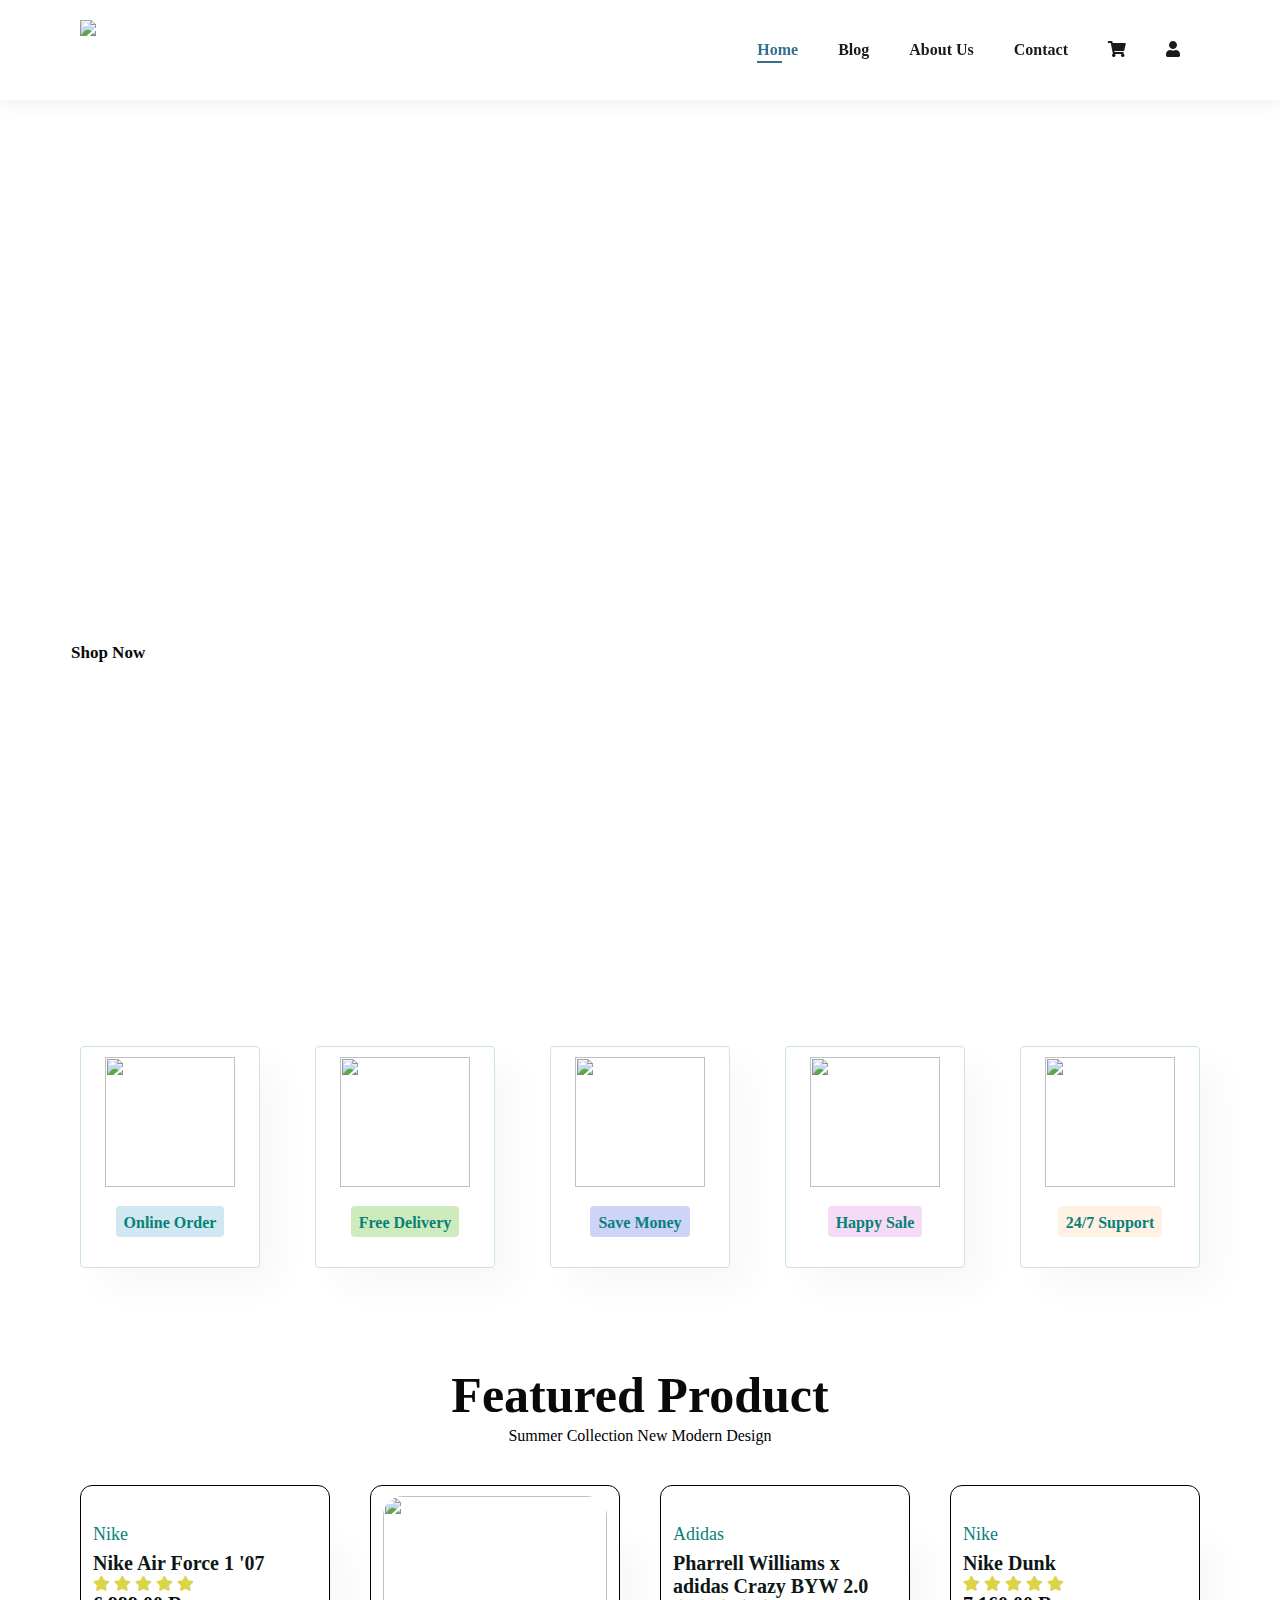
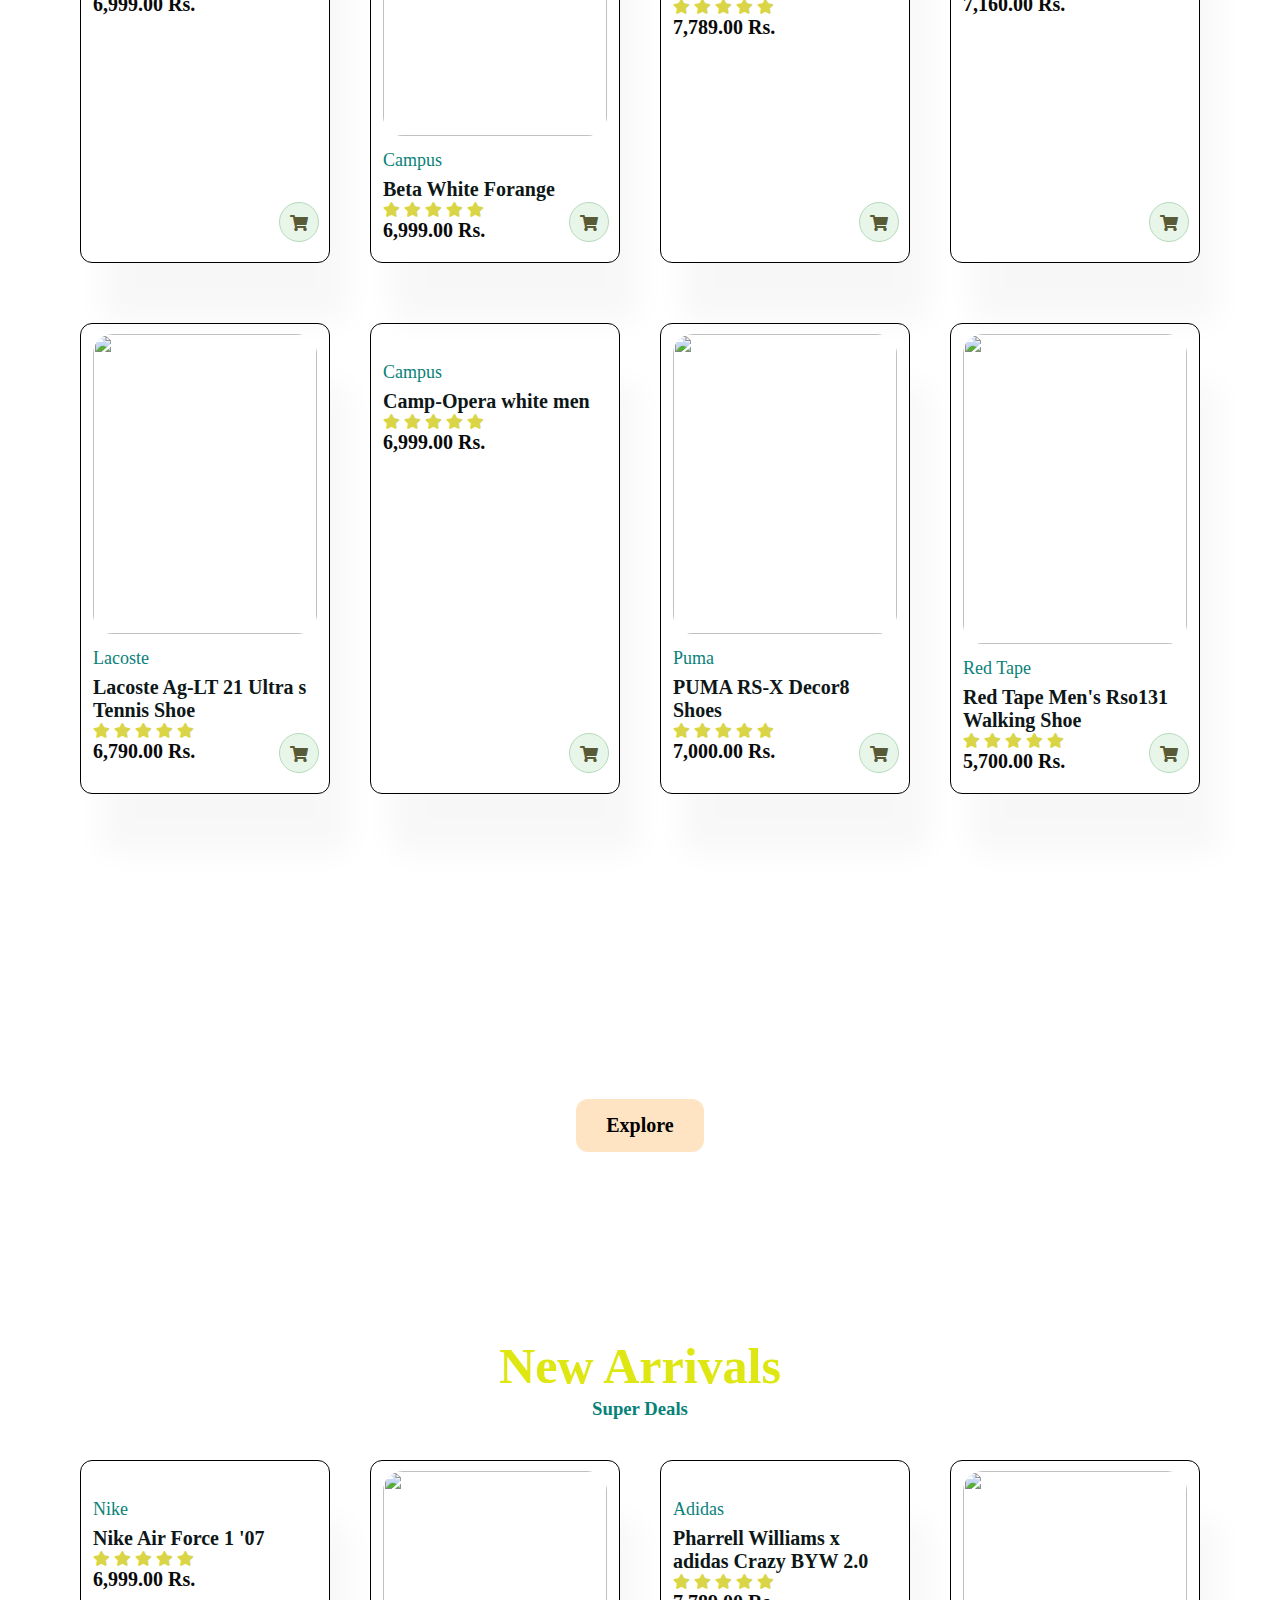
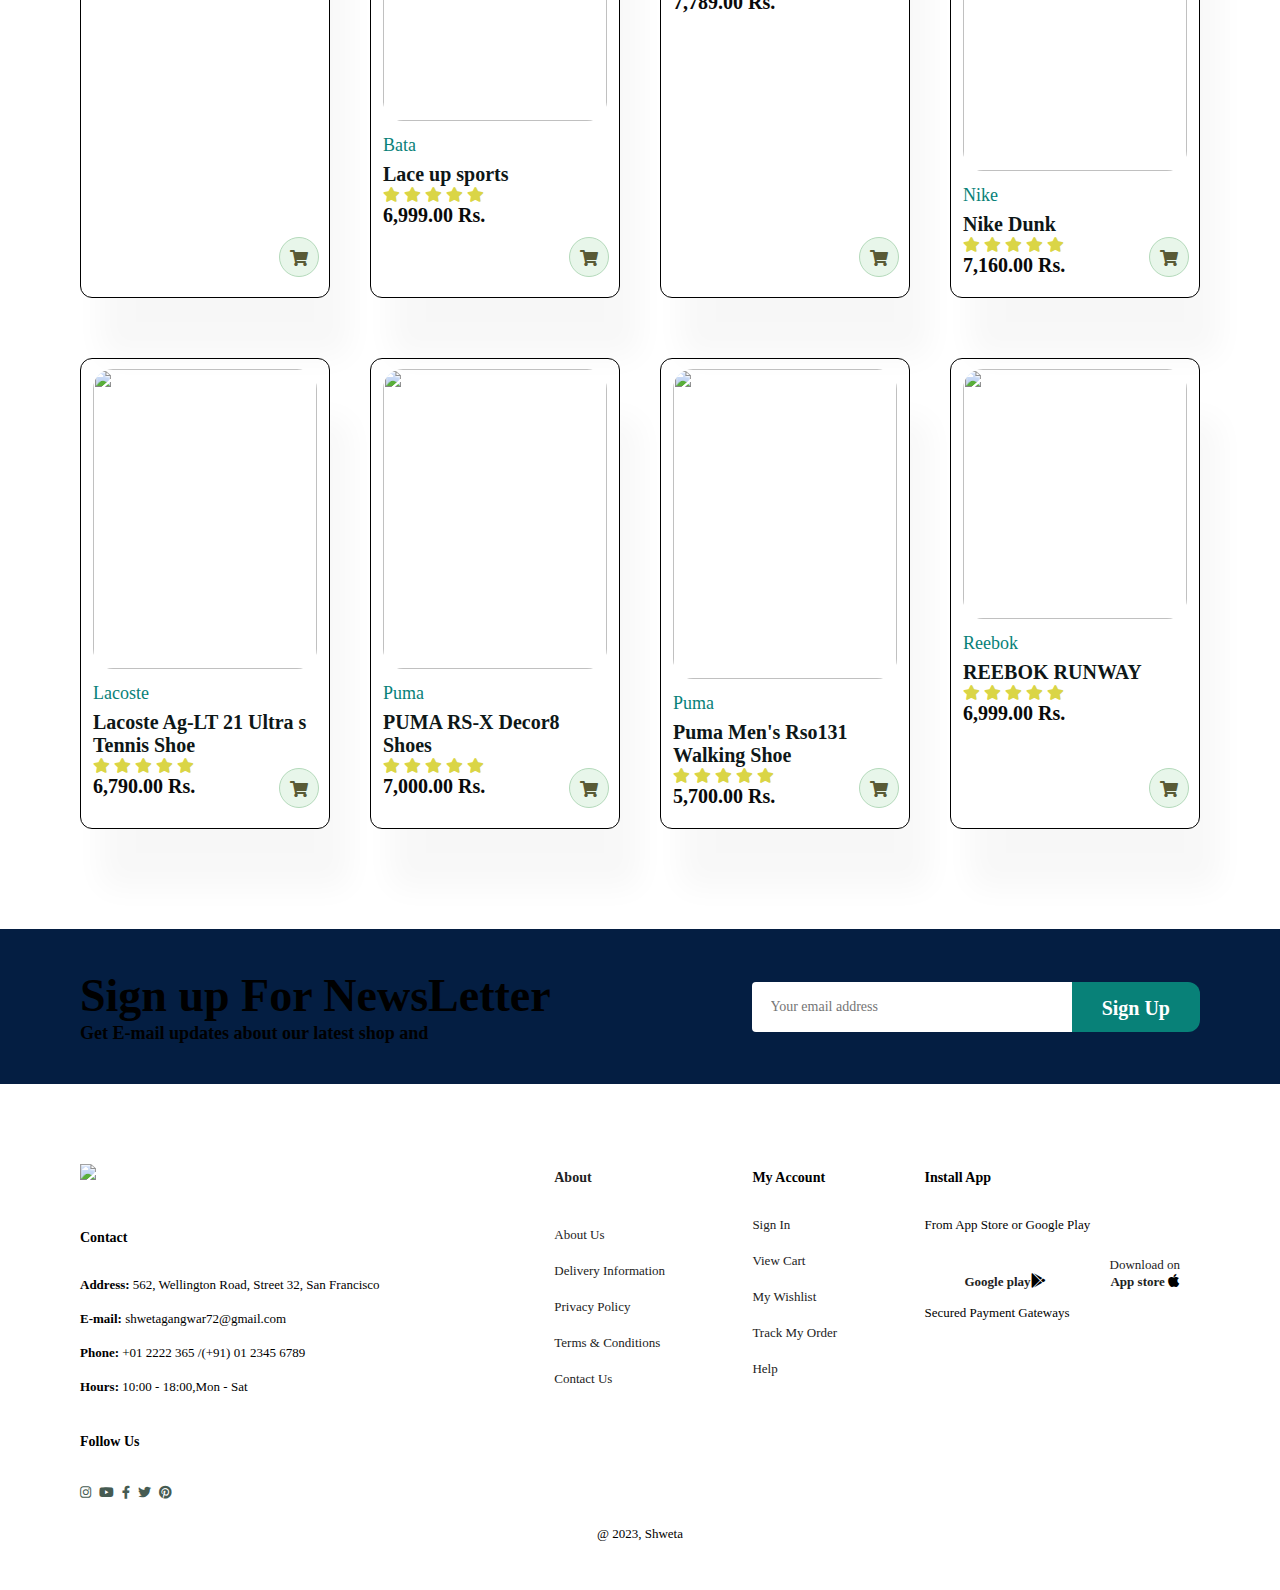
==== commit 53cf3eb0: "Update index.html" ====
--- a/index.html
+++ b/index.html
@@ -46,6 +46,7 @@
        
    </section>
    <section id ="feature" class="section-p1">
+       
        <div class = "fe-box">
            <img src ="252-2523946_mobile-ordering-logo-png-transparent-png.png" 
            height="130" width="130"alt ="">
@@ -436,7 +437,7 @@
            <img src="Essential-Minimal-Payment-Icons.webp" height="100px" alt="">
        </div>
        <div class="copyright">
-           <p>@ 2023, shweta</p>
+           <p>@ 2023, Shweta</p>
        </div>
            
    </footer>
--- a/style.css
+++ b/style.css
@@ -188,7 +188,7 @@
 }
 
 #hero button {
-    background-image: url("stroke.png");
+    background-image: url("./stroke.png");
     background-color: white;
     color: #0a0a0a;
     border: 0;
@@ -336,7 +336,7 @@
     flex-direction: column;
     align-items: center;
     text-align: center;
-    background-image: url("./img/shoes\ back.jpg");
+    background-image: url("./shoes\ back.jpg");
     background-size: cover;
     height: 40vh;
     width: 100%;
@@ -392,7 +392,7 @@
     justify-content: space-between;
     flex-wrap: wrap;
     align-items: center;
-    background-image: url("./img/depositphotos_38238823-stock-illustration-seamless-doodle-children-toys-pattern.jpg");
+    background-image: url("./depositphotos_38238823-stock-illustration-seamless-doodle-children-toys-pattern.jpg");
     background-position: 20% 30%;
 
     background-color: #041e42;
@@ -513,7 +513,7 @@
     flex-direction: column;
     align-items: center;
     text-align: center;
-    background-image: url("./img/shoes\ back.jpg");
+    background-image: url("./shoes\ back.jpg");
     background-size: cover;
     height: 40vh;
     width: 100%;
@@ -624,7 +624,7 @@
 
 #shop-hero.blog-header {
 
-    background-image: url("./img/680075.webp");
+    background-image: url("./680075.webp");
     height: 40vh;
     width: 100%;
     display: flex;
@@ -722,7 +722,7 @@
 }
 
 #shop-hero.about-header {
-    background-image: url("./img/The-Perfect-About-Us-Page-Feature-750x499.jpg");
+    background-image: url("./The-Perfect-About-Us-Page-Feature-750x499.jpg");
 }
 
 #about-head h2 {
@@ -749,7 +749,7 @@
 
 /* contact us  */
 #shop-hero.contact-header {
-    background-image: url("./img/contact-us-2-62fa2cc2edbaf-sej-1520x800.webp");
+    background-image: url("./contact-us-2-62fa2cc2edbaf-sej-1520x800.webp");
 }
 
 #contact-details {
@@ -972,7 +972,7 @@
 
 /* login page  */
 .bg-img{
-    background: url("./img/nUPjmD.jpg");
+    background: url("nUPjmD.jpg");
     height: 100vh;
     background-size: cover;
     background-position: center;
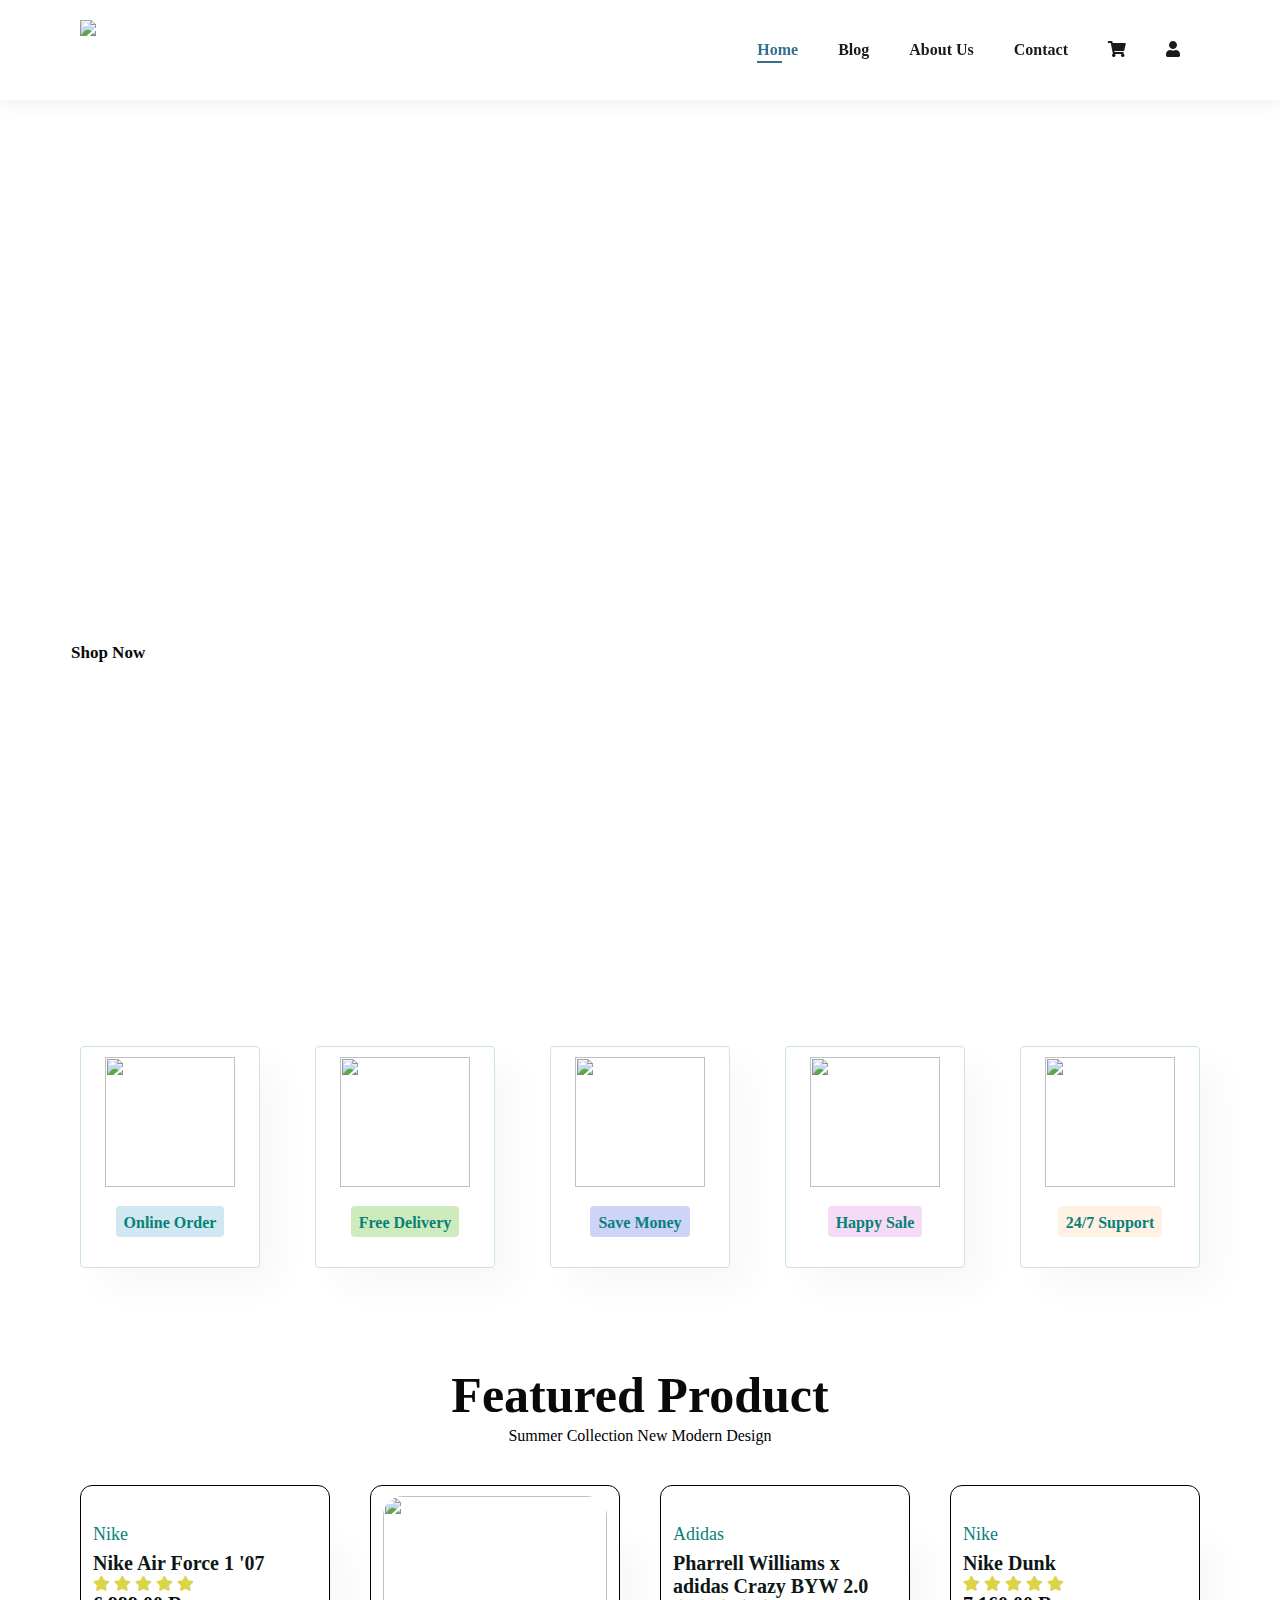
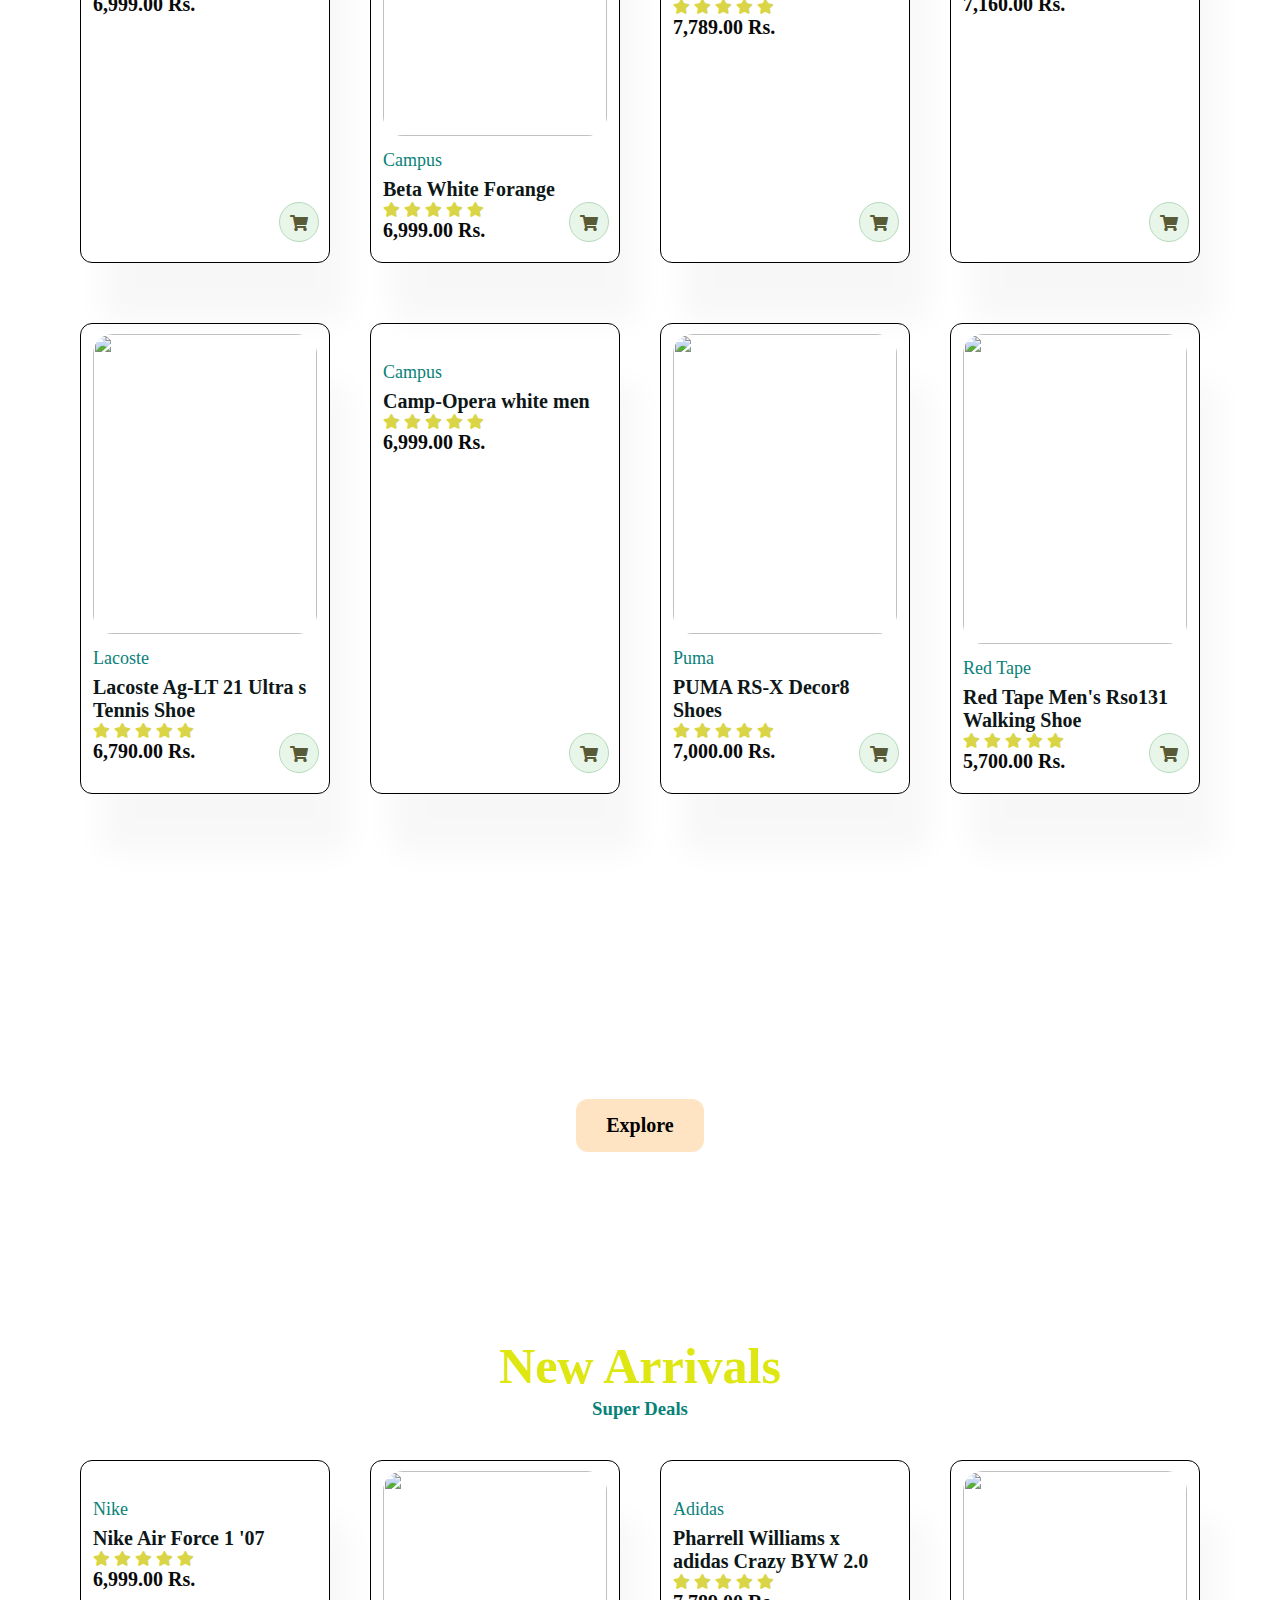
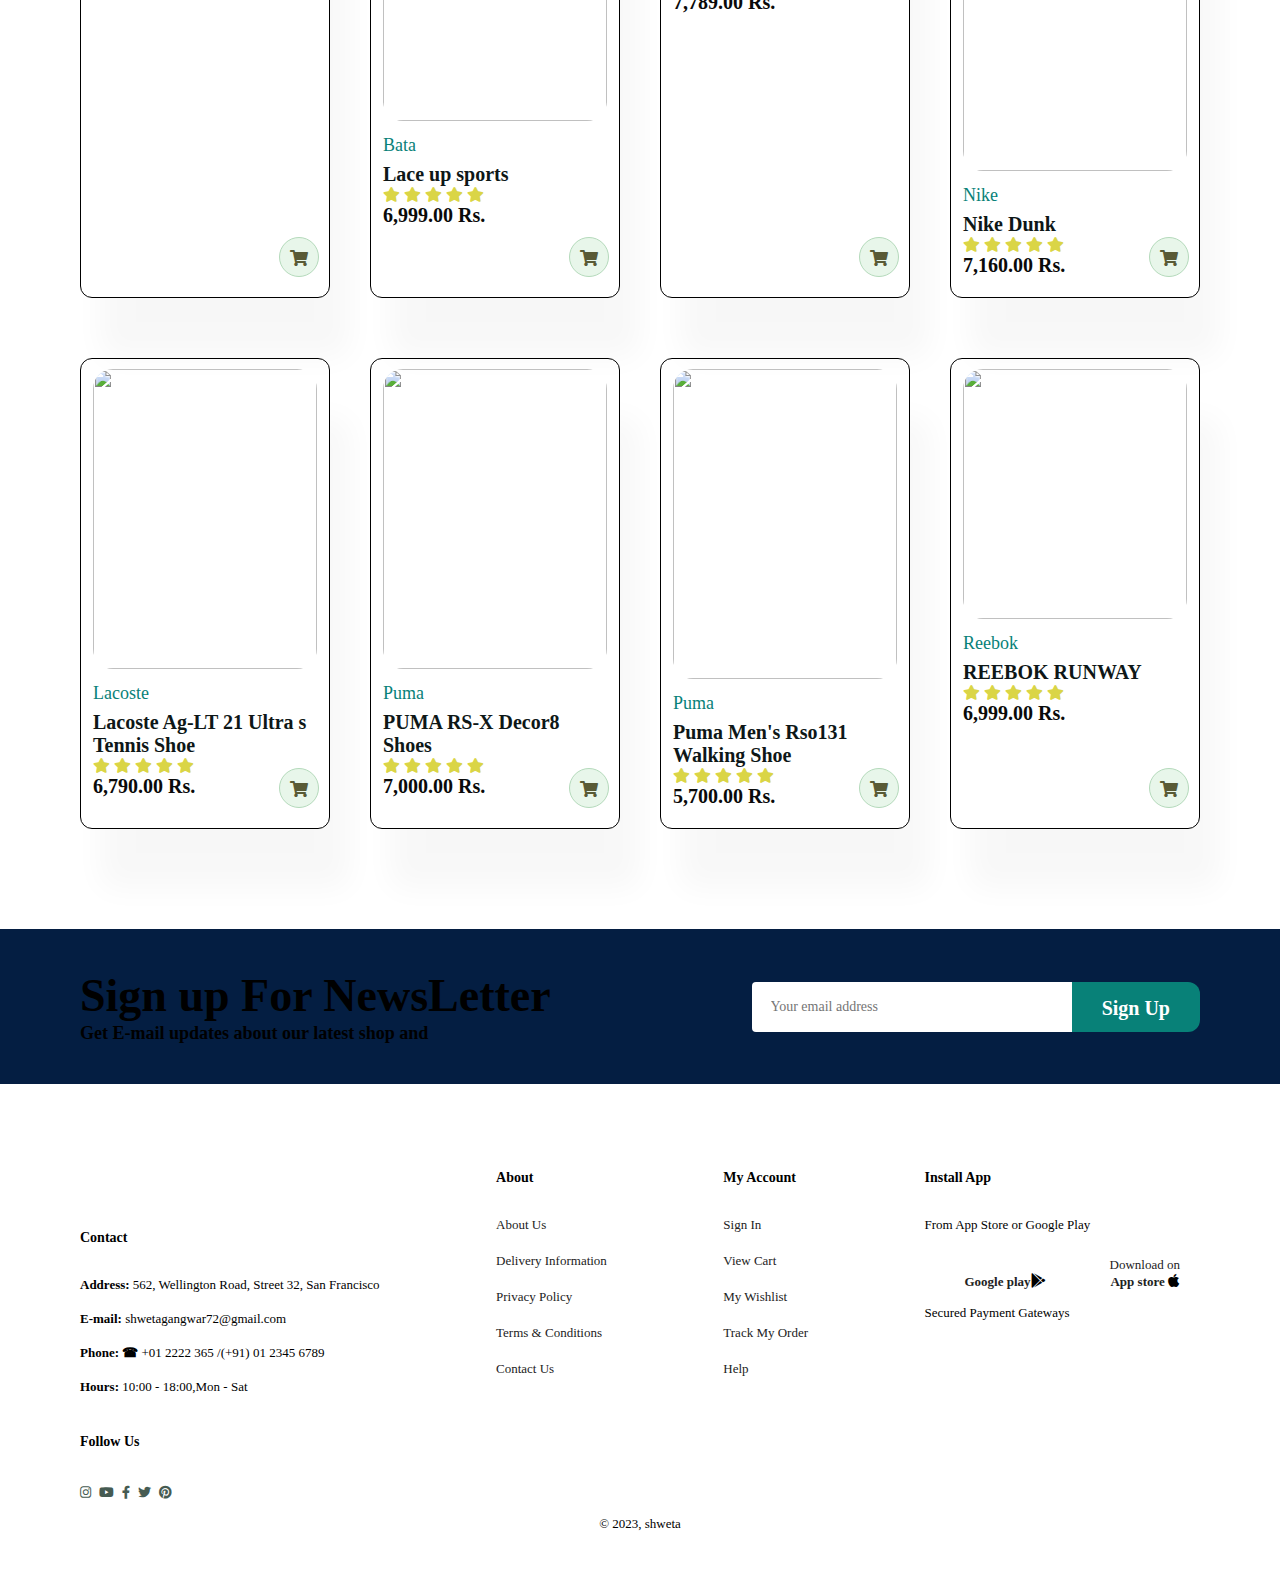
==== commit 68c94199: "Update index.html" ====
--- a/index.html
+++ b/index.html
@@ -12,7 +12,7 @@
 
     
         <section id = "header">
-            <img src="logo.jpg" height="60px">
+            <img src="./img/logo.jpg" height="60px">
 
         
                 <ul id = "navbar">
@@ -30,12 +30,12 @@
             
             <div id="mobile">
                 <a href=cart.html><i class="fa fa-shopping-cart"></i></a>
-                <i id="bar"class="fas fa-outdent"></i>
+                <i id="bar" class="fas fa-outdent"></i>
             </div>
         </section>
         
     <section id ="hero">
-        
+       
        
        <h4 class="h2">Trade-in-offer</h4>
        <h2 class="h2">Super value deal</h2>
@@ -46,44 +46,43 @@
        
    </section>
    <section id ="feature" class="section-p1">
-       
        <div class = "fe-box">
-           <img src ="252-2523946_mobile-ordering-logo-png-transparent-png.png" 
-           height="130" width="130"alt ="">
+           <img src ="./img/252-2523946_mobile-ordering-logo-png-transparent-png.png" 
+           height="130" width="130" alt ="">
            <h6>Online Order</h6>
 
        </div>
        <div class = "fe-box">
-           <img src ="free-delivery-design-template-50c5398122470be03389158a7e2b2923_screen.jpg" 
-           height="130" width="130"alt ="">
+           <img src ="./img/free-delivery-design-template-50c5398122470be03389158a7e2b2923_screen.jpg" 
+           height="130" width="130" alt ="">
            <h6>Free Delivery</h6>
 
        </div>
        <div class = "fe-box">
-           <img src ="279-2795651_money-saving-cartoon-hd-png-download.png" 
-           height="130" width="130"alt ="">
+           <img src ="./img/279-2795651_money-saving-cartoon-hd-png-download.png" 
+           height="130" width="130" alt ="">
            <h6>Save Money</h6>
 
        </div>
        <div class = "fe-box">
-           <img src ="pngtree-shopping-sell-things-cartoon-brand-auction-png-image_478056.jpg" 
-           height="130" width="130"alt ="">
+           <img src ="./img/pngtree-shopping-sell-things-cartoon-brand-auction-png-image_478056.jpg" 
+           height="130" width="130" alt ="">
            <h6>Happy Sale</h6>
 
        </div>
        <div class = "fe-box">
-           <img src ="technical-support-illustration_24908-61534.jpg" 
-           height="130" width="130"alt ="">
+           <img src ="./img/technical-support-illustration_24908-61534.jpg" 
+           height="130" width="130" alt ="">
            <h6>24/7 Support </h6>
 
        </div>
    </section>
-   <section id="product"class="section-p1">
+   <section id="product" class="section-p1">
        <h1>Featured Product</h1>
        <p>Summer Collection New Modern Design</p>
        <div class ="pro-container">
            <div class="pro zoom">
-               <img  src ="OIP.jpg"  alt="">
+               <img  src ="./img/OIP.jpg"  alt="">
                <div class="desc">
                    <span>Nike</span>
                    <h5>Nike Air Force 1 '07</h5>
@@ -100,7 +99,7 @@
                <a href="#"><i class="fa fa-shopping-cart cart" aria-hidden="true"></i></a>
            </div>
            <div class="pro zoom">
-               <img  src ="BETA-WHT-FORG-1.jpg" height ="240" widht = "30"alt="">
+               <img  src ="./img/BETA-WHT-FORG-1.jpg" height ="240" width= "30" alt="">
                <div class="desc">
                    <span>Campus</span>
                    <h5>Beta White Forange</h5>
@@ -117,7 +116,7 @@
                <a href="#"><i class="fa fa-shopping-cart cart" aria-hidden="true"></i></a>
            </div>
            <div class="pro zoom">
-               <img  src ="OIP (1).jpg"  alt="">
+               <img src ="img/OIP_(1).jpg" alt="">
                <div class="desc">
                    <span>Adidas</span>
                    <h5>Pharrell Williams x adidas Crazy BYW 2.0</h5>
@@ -136,7 +135,7 @@
            
            
            <div class="pro zoom">
-               <img  src ="nikecourt-zoom-cage-2-tennis-shoe.jpg"  alt="">
+               <img  src ="img/nikecourt-zoom-cage-2-tennis-shoe.jpg"  alt="">
                <div class="desc">
                    <span>Nike</span>
                    <h5>Nike Dunk</h5>
@@ -155,7 +154,7 @@
        </div>
        <div class ="pro-container">
            <div class="pro zoom">
-               <img  src ="42SMA0077_NV1_01.jpg"height="300"  alt="">
+               <img  src ="img/42SMA0077_NV1_01.jpg" height="300" alt="">
                <div class="desc">
                    <span>Lacoste</span>
                    <h5>Lacoste Ag-LT 21 Ultra s Tennis Shoe</h5>
@@ -173,7 +172,7 @@
            </div>
            
            <div class="pro zoom">
-               <img  src ="CAMP-OPERA_22G-918_WHT-MSTD.webp" alt="">
+               <img  src ="img/CAMP-OPERA_22G-918_WHT-MSTD.webp" alt="">
                <div class="desc">
                    <span>Campus</span>
                    <h5>Camp-Opera white men</h5>
@@ -191,7 +190,7 @@
            </div>
            
            <div class="pro zoom">
-               <img  src ="puma new.jpg" height="300" alt="">
+               <img  src ="img/puma_new.jpg" height="300" alt="">
                <div class="desc">
                    <span>Puma</span>
                    <h5>PUMA RS-X Decor8 Shoes </h5>
@@ -207,7 +206,7 @@
                </div>
                <a href="#"><i class="fa fa-shopping-cart cart" aria-hidden="true"></i></a>
            </div><div class="pro zoom" onclick="window.location.href='sproduct.html';">
-               <img  src ="red tape.jpg" class="img1" height="310" alt="">
+               <img  src ="img/red_tape.jpg" class="img1" height="310" alt="">
                <div class="desc">
                    <span>Red Tape</span>
                    <h5>Red Tape Men's Rso131 Walking Shoe</h5>
@@ -232,12 +231,12 @@
        <h5>Upto<span>70 % Off</span></h5>
        <button class="normal" onclick="window.location.href='shop.html';">Explore</button>
    </section>
-   <section id="product"class="section-p1">
+   <section id="product" class="section-p1">
        <h1 class = "new1">New Arrivals</h1>
        <h3 class ="new">Super Deals</h3>
        <div class ="pro-container">
            <div class="pro zoom">
-               <img  src ="banner.webp"  alt="">
+               <img  src ="img/banner.webp"  alt="">
                <div class="desc">
                    <span>Nike</span>
                    <h5>Nike Air Force 1 '07</h5>
@@ -254,7 +253,7 @@
                <a href="#"><i class="fa fa-shopping-cart cart" aria-hidden="true"></i></a>
            </div>
            <div class="pro zoom">
-               <img  src ="bata.jpg" height="250" alt="">
+               <img  src ="img/bata.jpg" height="250" alt="">
                <div class="desc">
                    <span>Bata</span>
                    <h5>Lace up sports</h5>
@@ -271,7 +270,7 @@
                <a href="#"><i class="fa fa-shopping-cart cart" aria-hidden="true"></i></a>
            </div>
            <div class="pro zoom">
-               <img  src ="adidas hhhh.webp"  alt="">
+               <img  src ="img/adidas_hhhh.webp"  alt="">
                <div class="desc">
                    <span>Adidas</span>
                    <h5>Pharrell Williams x adidas Crazy BYW 2.0</h5>
@@ -287,7 +286,7 @@
                </div>
                <a href="#"><i class="fa fa-shopping-cart cart" aria-hidden="true"></i></a>
            </div><div class="pro zoom">
-               <img  src ="1093b21414b36893abf158c54927600c1c.2x.rsquare.w600.webp" height="300" alt="">
+               <img  src ="img/1093b21414b36893abf158c54927600c1c.2x.rsquare.w600.webp" height="300" alt="">
                <div class="desc">
                    <span>Nike</span>
                    <h5>Nike Dunk</h5>
@@ -306,7 +305,7 @@
        </div>
        <div class ="pro-container">
            <div class="pro zoom">
-               <img  src ="71QqnqenLLL._AC_SR255,340_.jpg"height="300"  alt="">
+               <img  src ="img/71QqnqenLLL._AC_SR255,340_.jpg" height="300"  alt="">
                <div class="desc">
                    <span>Lacoste</span>
                    <h5>Lacoste Ag-LT 21 Ultra s Tennis Shoe</h5>
@@ -323,7 +322,7 @@
                <a href="#"><i class="fa fa-shopping-cart cart" aria-hidden="true"></i></a>
            </div>
            <div class="pro zoom">
-               <img  src ="Sportswear-by-PUMA-RS-Simul8-Sneakers.jfif" height="300" alt="">
+               <img  src ="img/Sportswear-by-PUMA-RS-Simul8-Sneakers.jfif" height="300" alt="">
                <div class="desc">
                    <span>Puma</span>
                    <h5>PUMA RS-X Decor8 Shoes </h5>
@@ -339,7 +338,7 @@
                </div>
                <a href="#"><i class="fa fa-shopping-cart cart" aria-hidden="true"></i></a>
            </div><div class="pro zoom">
-               <img  src ="puma s.webp" height="310" alt="">
+               <img  src ="img/puma_s.webp" height="310" alt="">
                <div class="desc">
                    <span>Puma</span>
                    <h5>Puma Men's Rso131 Walking Shoe</h5>
@@ -356,7 +355,7 @@
                <a href="#"><i class="fa fa-shopping-cart cart" aria-hidden="true"></i></a>
            </div>
            <div class="pro zoom">
-               <img  src ="9-ga1524-10-reebok-gravel-mattsilver-lghsolidgrey-pumporang-original-imagc8bfyvvgd5jp.webp" height="250" alt="">
+               <img  src ="img/9-ga1524-10-reebok-gravel-mattsilver-lghsolidgrey-pumporang-original-imagc8bfyvvgd5jp.webp" height="250" alt="">
                <div class="desc">
                    <span>Reebok</span>
                    <h5>REEBOK RUNWAY</h5>
@@ -375,32 +374,32 @@
        </div>
    </section>
   
-   <section id="newsletter"class="section-p1 section-m1">
+   <section id="newsletter" class="section-p1 section-m1">
        <div class="newstext">
            <h2>Sign up For NewsLetter</h2>
            <h5>Get E-mail updates about our latest shop and </h5>
        </div>
        <div class="form">
-           <input type="text"placeholder="Your email address">
+           <input type="text" placeholder="Your email address">
            <button class="normal">Sign Up</button>
        </div>
    </section>
    <footer class="section-p1">
        <div class="col">
-           <img src="logo.jpg" height="60px">
+           <img src="img/logo.jpg" height="60px" alt="">
            <h3>Contact</h3>
            <p><strong>Address: </strong>562, Wellington Road, Street 32, San Francisco </p>
            <p><strong>E-mail: </strong>shwetagangwar72@gmail.com </p>
-           <p><strong>Phone: </strong> +01 2222 365 /(+91) 01 2345 6789</p>
+           <p><strong>Phone: &phone; </strong> +01 2222 365 /(+91) 01 2345 6789</p>
            <p><strong>Hours: </strong> 10:00 - 18:00,Mon - Sat</p>
            <div class="follow">
                <h3>Follow Us</h3>
                <div class="icon">
-                <a href="https://instagram.com" alt=""><i class="fab fa-instagram"></i></a>
-                <a href="https://youtube.com" alt=""><i class="fab fa-youtube"></i></a>
-                <a href="https://facebook.com" alt=""><i class="fab fa-facebook-f"></i></a> 
-                <a href="https://twitter.com" alt=""> <i class="fab fa-twitter"></i></a>
-                <a href="https://pinterest.com" alt=""><i class="fab fa-pinterest"></i>
+                <a href="https://instagram.com"><i class="fab fa-instagram"></i></a>
+                <a href="https://youtube.com"><i class="fab fa-youtube"></i></a>
+                <a href="https://facebook.com"><i class="fab fa-facebook-f"></i></a> 
+                <a href="https://twitter.com"> <i class="fab fa-twitter"></i></a>
+                <a href="https://pinterest.com"><i class="fab fa-pinterest"></i></a>
                    
                </div>
            </div>
@@ -434,10 +433,10 @@
                
            </div>
            <p>Secured Payment Gateways</p>
-           <img src="Essential-Minimal-Payment-Icons.webp" height="100px" alt="">
+           <img src="img/Essential-Minimal-Payment-Icons.webp" height="100px" alt="">
        </div>
        <div class="copyright">
-           <p>@ 2023, Shweta</p>
+           <p>&copy; 2023, shweta</p>
        </div>
            
    </footer>
@@ -449,4 +448,4 @@
 
 
 
- 
+
